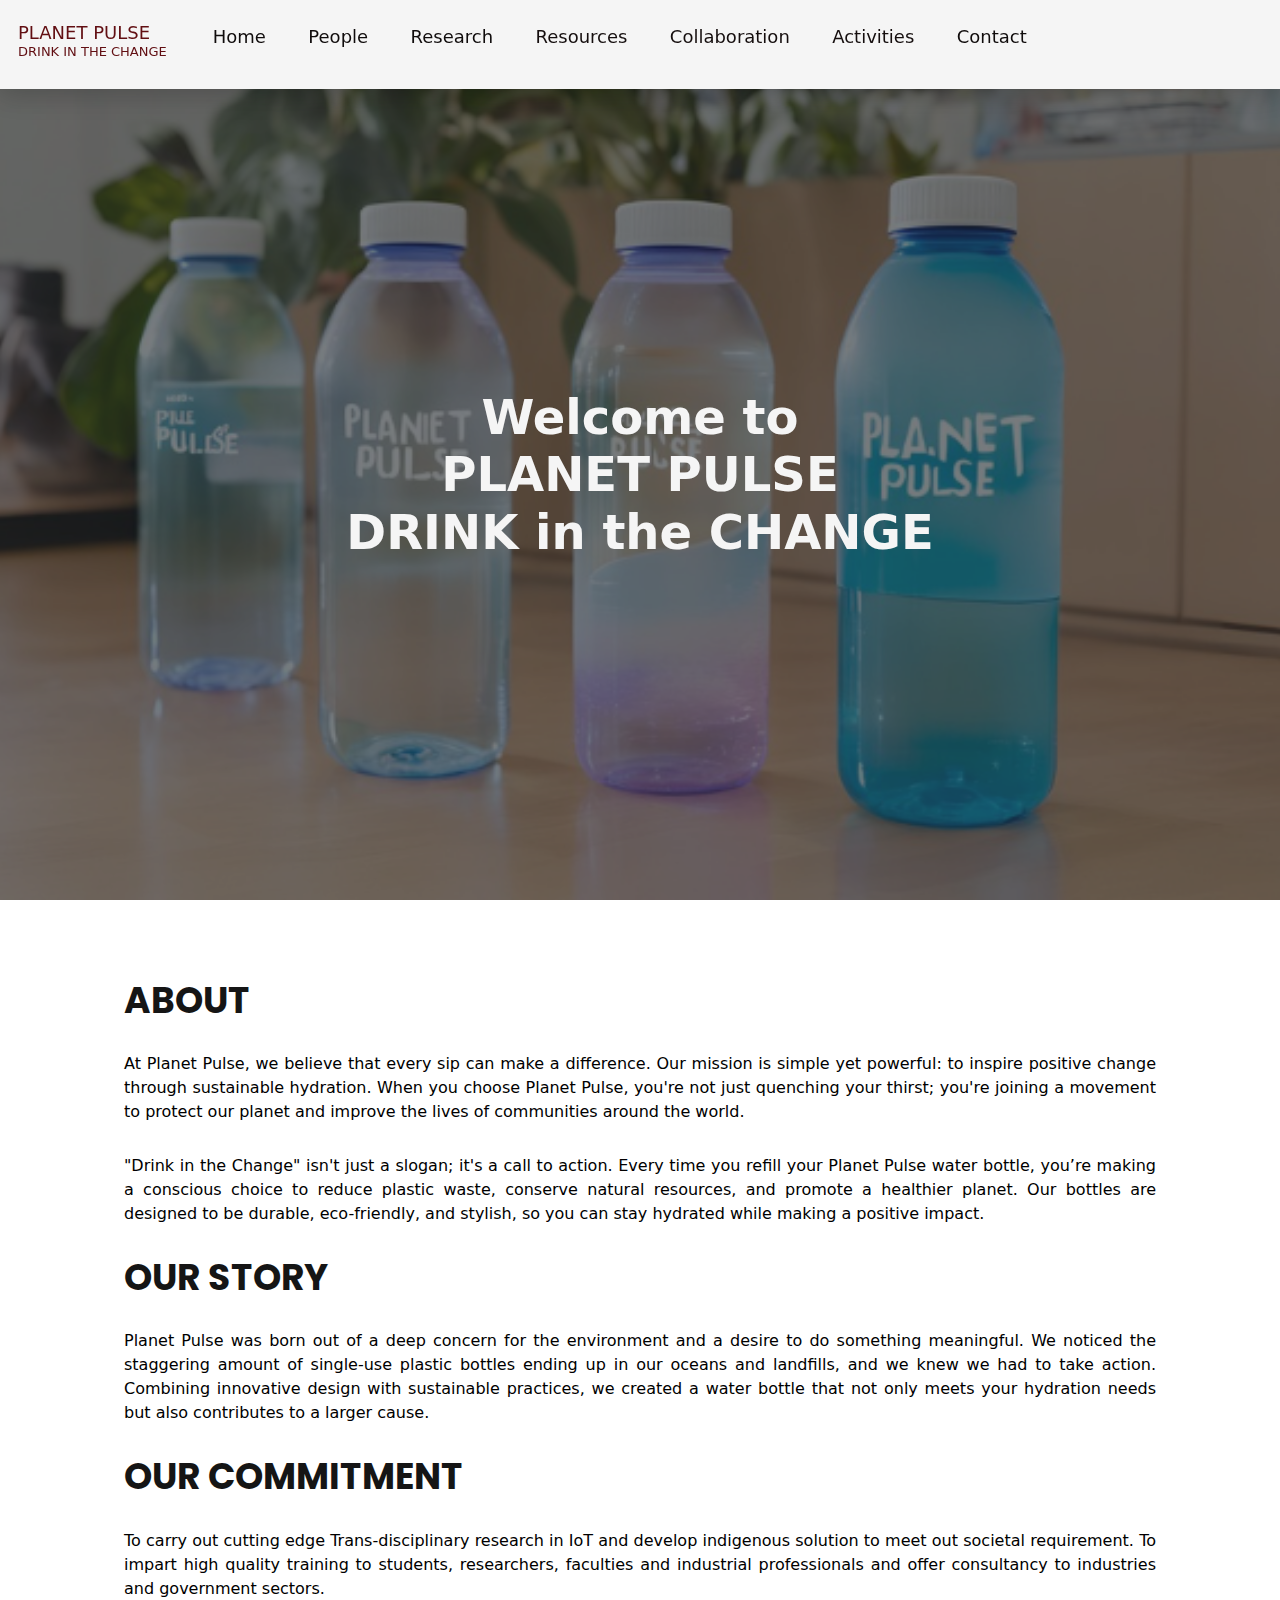
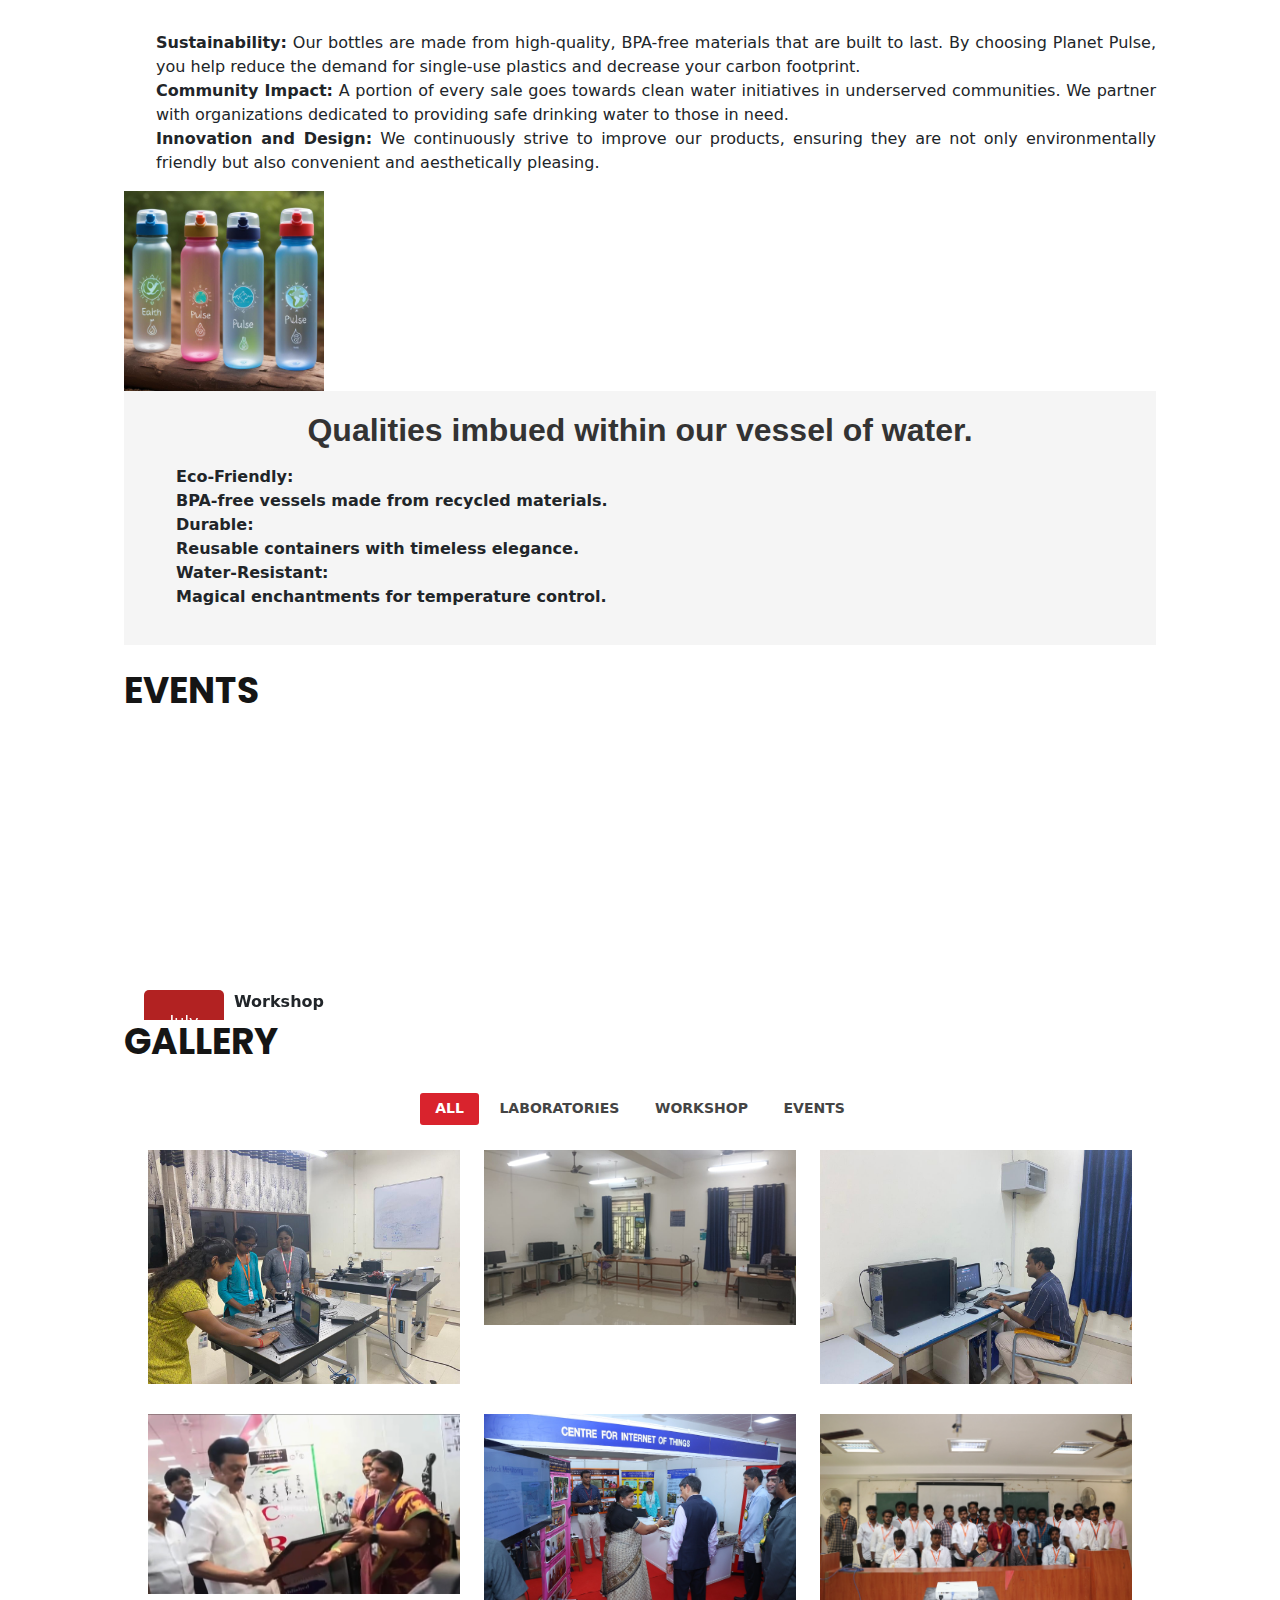
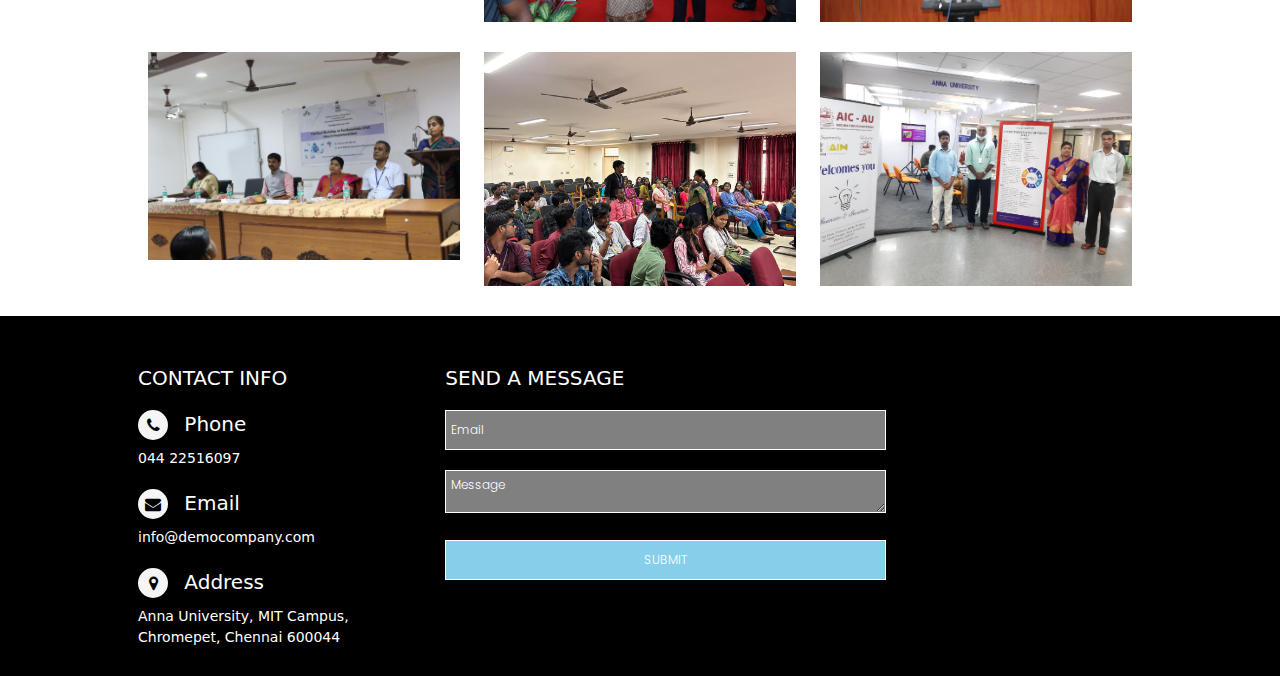
==== index.html @ f9526a45 "Update index.html" ====
<!DOCTYPE html>
<html>
    <head>
        <meta charset="utf-8"> 
        <title>Planet_Pulse</title>
        <meta content="width=device-width, initial-scale=1.0" name="viewport">
	      <link rel="icon" type="image/png" href="assets/img/gallery/logo1.png">
        <link href="assets/css/stylenav.css" rel="stylesheet"> 
        <link rel="stylesheet" href="https://cdnjs.cloudflare.com/ajax/libs/font-awesome/6.0.0-beta2/css/all.min.css"/>
        <link rel="stylesheet" href="https://cdnjs.cloudflare.com/ajax/libs/font-awesome/6.5.1/css/all.min.css">
	      <script src="https://cdnjs.cloudflare.com/ajax/libs/jquery/3.7.1/jquery.min.js" charset="utf-8"></script>
    <!--Google Fonts -->
    <link
      href="https://fonts.googleapis.com/css2?family=Poppins:wght@400;600&display=swap"
      rel="stylesheet"
    />
     <!-- Vendor CSS Files -->
  <link href="assets/vendor/animate.css/animate.min.css" rel="stylesheet">
  <link href="assets/vendor/bootstrap/css/bootstrap.min.css" rel="stylesheet">
  <link href="assets/vendor/bootstrap-icons/bootstrap-icons.css" rel="stylesheet">
  <link href="assets/vendor/boxicons/css/boxicons.min.css" rel="stylesheet">
  <link href="assets/vendor/glightbox/css/glightbox.min.css" rel="stylesheet">
  <link href="assets/vendor/remixicon/remixicon.css" rel="stylesheet">
  <link href="assets/vendor/swiper/swiper-bundle.min.css" rel="stylesheet">
	<link rel="stylesheet" href="assets/css/stylenav.css">
  <link rel="stylesheet" href="/src/component/homeImage.css">
  <link rel="stylesheet" href="/src/component/Footer/footer.css">
  <link rel="stylesheet" href="assets/css/researchOutcome.css">
	      <link rel="stylesheet" href="https://stackpath.bootstrapcdn.com/font-awesome/4.7.0/css/font-awesome.min.css" crossorigin="anonymous">
    </head>
    <body>
        
      <div style="padding-top:0;">
      <nav class="navbar" >
      
       <h1 class="logo" style="color: #610e12; font-size: 15px; margin-top: 0">
		 
          <span class="title">PLANET PULSE</span>
          <span class="sub-title">DRINK IN THE CHANGE</span>
        </h1>
        <ul class="nav-links">
          <input type="checkbox" id="checkbox_toggle" />
          <label for="checkbox_toggle" class="hamburger">&#9776;</label>
          <div class="menu">
            <li class="services">
              <a href="index.html" target="_parent">Home</a>
              <ul class="dropdown">
                <li><a href="index.html#mission vision">Mission,Vission </a></li>
                <li><a href="index.html#director message">Director's message</a></li>
                <li><a href="index.html#new events">News/Events</a></li>
                <li><a href="index.html#gallery">Gallery</a></li>
                <li><a href="index.html#contact us">Contact us</a></li>
              </ul>
            </li>
            <li class="services">
              <a href="member.html">People</a>

              <ul class="dropdown">
                <li><a href="member.html#pro staff" target="_parent">Project Staff</a></li>
                <li><a href="member.html#support" target="_parent">Supportive Staff</a></li>
                <li><a href="member.html#club" target="_parent">Club Coordinators</a></li>
                <li><a href="member.html#admin staff" target="_parent">Admin staff</a></li>
              </ul>
            </li>
            <li class="services">
              <a href="research.html" target="_parent">Research</a>

              <ul class="dropdown">
                <li><a href="research.html#focus">Focus Area </a></li>
                <li><a href="research.html#curr">Current Projects</a></li>
                <li><a href="research.html#compl">Completed Projects</a></li>
                <li><a href="research.html#out">Outcoes</a></li>
              </ul>
            </li>
            <li class="services">
              <a>Resources</a>
              <ul class="dropdown">
                <li><a href="resourses_facilities.html" >Facilities</a></li>
                <li><a href="resourses_tools">Tools</a></li>
              </ul>
            </li>
		  
            <li class="services">
              <a>Collaboration</a>
              <ul class="dropdown">
                <li><a href="collaborations.html" target="_parent">MoUs </a></li>
              </ul>
            </li>
            <li class="services">
              <a>Activities</a>
              <ul class="dropdown">
                <li><a href="Index_OR.html">Outreach</a></li>
                <li><a href="Index_WS.html">Workshops/Conferences</a></li>
                <li><a href="Index_FDP.html">FDP's/Seminars</a></li>
              </ul>
            </li>
            <li class="services">
              <a href="contact.html" target="_parent">Contact</a>
            </li>
          </div>
        </ul>
      </nav>
    </div>
    <script src="script.js"></script>
	    <!--Nav end-->
            <section class="index">
            <!-- <div id="hero">
                <div id="heroCarousel" data-bs-interval="5000" class="carousel slide carousel-fade" data-bs-ride="carousel">
            
                  <ol class="carousel-indicators" id="hero-carousel-indicators"></ol>
            
                  <div class="carousel-inner" role="listbox">
            
                   
                    <div class="carousel-item active" style="background-image: url(assets/img/waterbottles/header imager.jpeg)">
                      <div class="carousel-container">
                        <div class="container-index">
                          <h2 class="animate__animated animate__fadeInDown" style="color: whitesmoke;" ><span style="font-size:25px;">Welcome to</span> <br><span style="font-size:70px;">Centre for Internet Of Things</span></h2>
                        </div>
                      </div>
                     </div>
                    
                     </div>
                    </div>
                  </div> -->
                  <div id="hero">
                    <div id="heroCarousel" class="carousel slide carousel-fade" data-bs-ride="carousel">
                        <ol class="carousel-indicators" id="hero-carousel-indicators"></ol>
                        <div class="carousel-inner" role="listbox">
                            <div class="carousel-item active" style="background-image: url(assets/img/waterbottles/heroimg.png)">
                                <div class="carousel-container d-flex align-items-center justify-content-center">
                                    <div class="container-index text-center">
                                        <h2 class="animate__animated animate__fadeInDown" style="color: whitesmoke;">
                                          <span id="welcome-msg" class="welcome-msg">Welcome to</span> <br>
                                          <span id="iot-centre" class="iot-centre">PLANET PULSE</span><br>
						<span id="iot-centre" class="iot-centre">DRINK in the CHANGE</span>
	
                                        </h2>
                                    </div>
                                </div>
                            </div>
                        </div>
                    </div>
                </div>
                
        <div id="mission vision">
                  <div class="section-two" >
                <h3 class="heading">About</h3>
                <p>At Planet Pulse, we believe that every sip can make a difference. Our mission is simple yet powerful: to inspire positive change through sustainable hydration. When you choose Planet Pulse, you're not just quenching your thirst; you're joining a movement to protect our planet and improve the lives of communities around the world.</p>
		<p>"Drink in the Change" isn't just a slogan; it's a call to action. Every time you refill your Planet Pulse water bottle, you’re making a conscious choice to reduce plastic waste, conserve natural resources, and promote a healthier planet. Our bottles are designed to be durable, eco-friendly, and stylish, so you can stay hydrated while making a positive impact.</p>	  
                <h3 class="heading"> Our Story</h3>
                <p > Planet Pulse was born out of a deep concern for the environment and a desire to do something meaningful. We noticed the staggering amount of single-use plastic bottles ending up in our oceans and landfills, and we knew we had to take action. Combining innovative design with sustainable practices, we created a water bottle that not only meets your hydration needs but also contributes to a larger cause.
           </p>
           
           <h3 class="heading"> Our Commitment </h3>
           <p>To carry out cutting edge Trans-disciplinary research in IoT and develop indigenous solution to meet out societal requirement.
            To impart high quality training to students, researchers, faculties and industrial professionals and offer consultancy to industries and government sectors.
           </p>
		 <div class="about-us">
        <ul class="commitment-list">
            <li class="commitment-item">
                <strong>Sustainability:</strong> Our bottles are made from high-quality, BPA-free materials that are built to last. By choosing Planet Pulse, you help reduce the demand for single-use plastics and decrease your carbon footprint.
            </li>
            <li class="commitment-item">
                <strong>Community Impact:</strong> A portion of every sale goes towards clean water initiatives in underserved communities. We partner with organizations dedicated to providing safe drinking water to those in need.
            </li>
            <li class="commitment-item">
                <strong>Innovation and Design:</strong> We continuously strive to improve our products, ensuring they are not only environmentally friendly but also convenient and aesthetically pleasing.
            </li>
        </ul>
    </div>	  
          </div>  
	</div>
		   
              <!----------Director message-->
              <div class="bottle-message">
                <img src="assets/img/waterbottles/homepage.jpeg" alt="waterbottle Image" class="bottle-image">
                <div class="message-content">
                  <h1><b>Qualities imbued within our vessel of water.</h1>
			<p>
                  <div class="features">
        
        <ul class="features-list">
            <li class="feature-item">
                <div>Eco-Friendly:</div> BPA-free vessels made from recycled materials.
            </li>
            <li class="feature-item">
                <div>Durable:</div> Reusable containers with timeless elegance.
            </li>
            <li class="feature-item">
                <div>Water-Resistant:</div> Magical enchantments for temperature control.
            </li>
        </ul>
    </div>
		</p>
                </div>
                </div>
            <!--------end of director message-->
		    </div>
<!--events-->
		    <div id="event">
<div id="events" class="events" >
                      <h3 class="heading">Events</h3>
                      <marquee direction="up" behavior="scroll" scrollamount="5" style="height:300px;
                      overflow-y: auto;">
                        <div class="event-list">
                          <div class="event-date">
                            <p>July</p>
                            <h4>10</h4>
                          </div>
                          <div class="event-content">
                            <p>Workshop</p>
                            <h3><a href="#" text-align="left">Design Process and Practices</a></h3>
          
                          </div>
                        </div>
                        <div class="event-list">
                          <div class="event-date">
                            <p>July</p>
                            <h4>07</h4>
                          </div>
                          <div class="event-content">
                            <p>Workshop</p>
                            <h3><a href="#" text-align="left">Contemporary Works </a></h3>
          
                          </div>
                        </div>
                        <div class="event-list">
                          <div class="event-date">
                            <p>July</p>
                            <h4>07</h4>
                          </div>
                          <div class="event-content">
                            <p>Workshop</p>
                            <h3><a href="#" text-align="left">Neuroactive  thinking</a></h3>
                          </div>
                        </div>
                        <div class="event-list">
                          <div class="event-date">
                            <p>July</p>
                            <h4>03</h4>
                          </div>
                          <div class="event-content">
                            <p>International Conference by MIT</p>
                            <h3><a href="#" text-align="left">IOT Cnference</a>
                            </h3>
                          </div>
                        </div>
                      </marquee>
                    </div>
          
                  </div>
		    </div>
              <!---------- Notice Board, Recent Event HTML Ends --------->
          <script src="assets/vendor/purecounter/purecounter_vanilla.js"></script>
            <script src="assets/vendor/aos/aos.js"></script>
            <script src="assets/vendor/bootstrap/js/bootstrap.bundle.min.js"></script>
            <script src="assets/vendor/glightbox/js/glightbox.min.js"></script>
            <script src="assets/vendor/isotope-layout/isotope.pkgd.min.js"></script>
            <script src="assets/vendor/swiper/swiper-bundle.min.js"></script>
            <script src="assets/vendor/php-email-form/validate.js"></script>
          
            <script>
              const headerContent = document.getElementById('header-content');
              fetch('partials/header.html')
                .then(response => response.text())
                .then(data => {
                  headerContent.innerHTML = data;
                });
              const footerContent = document.getElementById('footer-content');
              fetch('partials/footer.html')
                .then(response => response.text())
                .then(data => {
                  footerContent.innerHTML = data;
                });
          
            </script>  
            </div>
            <!-- events -->
<!-- ======= Portfolio Section ======= -->
		    <div id="gallery">
<div id="portfolio" class="portfolio">
  <div class="section-title">
    <h3 style="margin-top:20px;" class="heading">GALLERY</h3>
  </div>

    <div class="container" data-aos="fade-up" style="justify-content: center;margin-top:30px">
      
     
      <div class="row" data-aos="fade-up" data-aos-delay="100">
        <div class="col-lg-12 d-flex justify-content-center">
          <ul id="portfolio-flters">
            <li data-filter="*" class="filter-active">All</li>
            <li data-filter=".filter-award">Laboratories</li>
            <li data-filter=".filter-workshop">Workshop</li>
            <li data-filter=".filter-social">Events</li>
          </ul>
        </div>
      </div>

      <div class="row portfolio-container" data-aos="fade-up" data-aos-delay="200">

        <div class="col-lg-4 col-md-6 portfolio-item filter-award">
          <div class="portfolio-wrap">
            <img src="assets/img/gallery/facilities/Laboratories-20240314T124019Z-001/1a.Opto electronics lab.jpeg" class="img-fluid" alt="">
            <div class="portfolio-info">
              <h4>Opto electronics lab</h4>
              <p>Lab</p>
              <div class="portfolio-links">
                <a href="assets/img/gallery/facilities/Laboratories-20240314T124019Z-001/1a.Opto electronics lab.jpeg" data-gallery="portfolioGallery" class="portfolio-lightbox"
                  title="Award 1"><i class="bx bx-plus"></i></a>

              </div>
            </div>
          </div>
        </div>

        <div class="col-lg-4 col-md-6 portfolio-item filter-social">
          <div class="portfolio-wrap">
            <img src="assets/img/gallery/facilities/Laboratories-20240314T124019Z-001/4.Embedded and clod enablement lab.png" class="img-fluid" alt="">
            <div class="portfolio-info">
              <h4>Embedded Lab</h4>
              <p>Clod Enablement</p>
              <div class="portfolio-links">
                <a href="assets/img/gallery/facilities/Laboratories-20240314T124019Z-001/4.Embedded and clod enablement lab.png" data-gallery="portfolioGallery"
                  class="portfolio-lightbox" title="Music"><i class="bx bx-plus"></i></a>

              </div>
            </div>
          </div>
        </div>

        <div class="col-lg-4 col-md-6 portfolio-item filter-award">
          <div class="portfolio-wrap">
            <img src="assets/img/gallery/facilities/Laboratories-20240314T124019Z-001/4.Embedded and IoT LAB.jpeg" class= "img-fluid" alt="">
            <div class="portfolio-info">
              <h4>Embedded IoT</h4>
              <p>IoT lab</p>
              <div class="portfolio-links">
                <a href="assets/img/gallery/facilities/Laboratories-20240314T124019Z-001/4.Embedded and IoT LAB.jpeg" data-gallery="portfolioGallery" class="portfolio-lightbox"
                  title="Awards 2"><i class="bx bx-plus"></i></a>

              </div>
            </div>
          </div>
        </div>

        <div class="col-lg-4 col-md-6 portfolio-item filter-workshop">
          <div class="portfolio-wrap">
            <img src="assets/img/gallery/events/CM VISIT-20240314T123429Z-001/1.jpg" class="img-fluid" alt="">
            <div class="portfolio-info">
              <h4>CM visit</h4>
              <p>Events</p>
              <div class="portfolio-links">
                <a href="assets/img/gallery/events/CM VISIT-20240314T123429Z-001/1.jpg" data-gallery="portfolioGallery" class="portfolio-lightbox"
                  title="Mural Workshop"><i class="bx bx-plus"></i></a>

              </div>
            </div>
          </div>
        </div>

        <div class="col-lg-4 col-md-6 portfolio-item filter-social">
          <div class="portfolio-wrap">
            <img src="assets/img/gallery/events/GOV VISIT-20240314T123435Z-001/2.jpeg" class="img-fluid" alt="">
            <div class="portfolio-info">
              <h4>Governer Visit</h4>
              <p>Events</p>
              <div class="portfolio-links">
                <a href="assets/img/gallery/events/GOV VISIT-20240314T123435Z-001/2.jpeg"
                  class="portfolio-lightbox" title="Dancing"><i class="bx bx-plus"></i></a>

              </div>
            </div>
          </div>
        </div>

        <div class="col-lg-4 col-md-6 portfolio-item filter-award">
          <div class="portfolio-wrap">
            <img src="assets/img/gallery/Conference_workshop/1. auto meet/4.jpeg" class="img-fluid" alt="">
            <div class="portfolio-info">
              <h4>Auto Meet</h4>
              <p>Conference</p>
              <div class="portfolio-links">
                <a href="assets/img/gallery/Conference_workshop/1. auto meet/4.jpeg" data-gallery="portfolioGallery" class="portfolio-lightbox"
                  title="Award 3"><i class="bx bx-plus"></i></a>

              </div>
            </div>
          </div>
        </div>

        <div class="col-lg-4 col-md-6 portfolio-item filter-social">
          <div class="portfolio-wrap">
            <img src="assets/img/gallery/Conference_workshop/2. 2 days wrkshp/2.jpeg" class="img-fluid" alt="">
            <div class="portfolio-info">
              <h4>Two Day Workshop</h4>
              <p>Workshop</p>
              <div class="portfolio-links">
                <a href="assets/img/gallery/Conference_workshop/2. 2 days wrkshp/2.jpeg" data-gallery="portfolioGallery" class="portfolio-lightbox"
                  title="Painting"><i class="bx bx-plus"></i></a>

              </div>
            </div>
          </div>
        </div>

        <div class="col-lg-4 col-md-6 portfolio-item filter-workshop">
          <div class="portfolio-wrap">
            <img src="assets/img/gallery/Conference_workshop/4. sUMMER INTERN/WhatsApp Image 2023-08-06 at 6.33.55 PM.jpeg" class="img-fluid" alt="">
            <div class="portfolio-info">
              <h4>Summer Intern</h4>
              <p>Workshop</p>
              <div class="portfolio-links">
                <a href="assets/img/gallery/Conference_workshop/4. sUMMER INTERN/WhatsApp Image 2023-08-06 at 6.33.55 PM.jpeg" data-gallery="portfolioGallery" class="portfolio-lightbox"
                  title="Skeching Workshop"><i class="bx bx-plus"></i></a>

              </div>
            </div>
          </div>
        </div>

        <div class="col-lg-4 col-md-6 portfolio-item filter-workshop">
          <div class="portfolio-wrap">
            <img src="assets/img/gallery/events/1-20240314T123422Z-001/10.jpeg" class="img-fluid" alt="">
            <div class="portfolio-info">
              <h4>Workshop</h4>
              <p>Event</p>
              <div class="portfolio-links">
                <a href="assets/img/gallery/events/1-20240314T123422Z-001/10.jpeg" data-gallery="portfolioGallery" class="portfolio-lightbox"
                  title="Light Workshop"><i class="bx bx-plus"></i></a>

              </div>
            </div>
          </div>
        </div>

        
     
      </div>

    </div>
  </div>
		    </div>
</section>
  <!-- End Portfolio Section -->
  <!--------------------------start of footer----------------------------->
	    <div id="contact us">
  <footer id="footer" >
    <div class="contact-wrap">
			<div class="contact-in">
				<h1>Contact Info</h1>
				<h2><i class="fa fa-phone" aria-hidden="true"></i> Phone</h2>
				<p>044 22516097</p>
				<h2><i class="fa fa-envelope" aria-hidden="true"></i> Email</h2>
				<p>info@democompany.com</p>
				<h2><i class="fa fa-map-marker" aria-hidden="true"></i> Address</h2>
				<p>Anna University, MIT Campus,<br>
          Chromepet, Chennai 600044</p>
		
			</div>
			<div class="contact-in" >
				<h1>Send a Message</h1>
				<form>
					
					<input type="text" placeholder="Email" class="contact-in-input">
					<textarea placeholder="Message" class="contact-in-textarea"></textarea>
					<input type="submit" value="SUBMIT" class="contact-in-btn">
				</form>
			</div>
			<div class="contact-in" style="height: min-content;">
				<iframe src="https://www.google.com/maps/embed?pb=!1m18!1m12!1m3!1d3888.3651533645407!2d80.1373514235886!3d12.948470315387988!2m3!1f0!2f0!3f0!3m2!1i1024!2i768!4f13.1!3m3!1m2!1s0x3a525f0039d4c82b%3A0xd0e750c61ecae6ac!2sIoT%20Building!5e0!3m2!1sen!2sin!4v1710522442092!5m2!1sen!2sin" width="400" height="300" style="border:0;" allowfullscreen="" loading="lazy" referrerpolicy="no-referrer-when-downgrade"></iframe>
			</div>
		</div>
   

  </footer>
  <!-------------end of footer-------------------->
	    </div>
</body>
</html>
---- assets/css/stylenav.css ----
* {
  margin: 0;
  padding: 0;
  box-sizing: border-box;
}

a {
  text-decoration: none;
}

li {
  list-style: none;
}

nav {
  z-index: 999;
  position: fixed;
  top: 0;
  left: 0;
  width: 100%;
  display: inline-block;
  align-items: center;
  background: whitesmoke;
  box-shadow: 0 5px 25px rgb(0 0 0 / 20%);
  padding: 0 0px;
  transition: 0.6s;
}

.navbar {
  display: flex;
  align-items: center;
  position: relative;
  justify-content:flex-start;
  padding: 18px;
  background-color: whitesmoke;
  color: #150e0e;
}

.nav-links a {
  color: #100c0c;
}

.logo {
  font-size: 1.8em;
}

.menu {
  display: flex;
  gap: 0.8em;
  font-size: 18px;
}

.menu li > a:hover {
  color: #d9232d;
  transition: 0.3s ease;
}

.menu li {
  padding: 5px 14px;
}

.services {
  position: relative;
}

.dropdown {
  background-color: whitesmoke;
  padding: 0.8em 0;
  position: absolute;
  display: none;
  border-radius: 5px;
  top: 30px;
  z-index: 1;
}

.dropdown li + li {
  margin-top: 10px;
  z-index: 1;
}

.dropdown li {
  text-align: center;
}

.dropdown li:hover {
  color: #d9232d;
  z-index: 1;
}

.services:active .dropdown {
  display: block;
}

input[type="checkbox"] {
  display: none;
}

.hamburger {
  display: none;
  font-size: 24px;
  user-select: none;
}

@media (max-width: 768px) {

  .navbar {
    display: flex;
    align-items: flex-end;
    /* position: relative; */
    justify-content: space-evenly;
    align-content: stretch;
    flex-direction: row;
    flex-wrap: nowrap;
}
  
  .menu {
    display: none;
    position: absolute;
    background-color: whitesmoke;
    right: 0;
    left: 0;
    text-align: center;
    padding: 16px 0;
  }

  .menu li:hover {
    display: inline-block;
    transition: 0.3s ease;
  }

  .menu li + li {
    margin-top: 12px;
  }

  input[type="checkbox"]:checked ~ .menu {
    display: block;
  }

  .hamburger {
    display: block;
  }

  .dropdown {
    left: 50%;
    top: 30px;
    transform: translateX(35%);
  }

  .dropdown li:hover {
    color: #d9232d;
    z-index: 1;
  }
}

.title {
  font-size: large;
  
}

.header-container > .image-logo {
  margin-right: 10px;
  width: 60px;
  height: 60px;
  background-blend-mode: normal;

  @media screen and (max-width: 500px) {
    width: 35px;
    height: 35px;
  }
}

.sub-title {
  
  font-size: small;
}

/*--------------------------------------------------------------
# Portfolio
--------------------------------------------------------------*/

.portfolio .portfolio-item {
  margin-bottom: 30px;
}

.portfolio #portfolio-flters {
  padding: 0;
  margin: 0 auto 20px auto;
  list-style: none;
  text-align: center;
}

.portfolio #portfolio-flters li {
  cursor: pointer;
  display: inline-block;
  padding: 8px 15px 10px 15px;
  font-size: 14px;
  font-weight: 600;
  line-height: 1;
  text-transform: uppercase;
  color: #444444;
  margin-bottom: 5px;
  transition: all 0.3s ease-in-out;
  border-radius: 3px;
}

.portfolio #portfolio-flters li:hover,
.portfolio #portfolio-flters li.filter-active {
  color: #fff;
  background: #d9232d;
}

.portfolio #portfolio-flters li:last-child {
  margin-right: 0;
}

.portfolio .portfolio-wrap {
  transition: 0.3s;
  position: relative;
  overflow: hidden;
  z-index: 1;
  background:rgba(85, 98, 112, 0.6);
}

.portfolio .portfolio-wrap::before {
  content: "";
  background:rgba(85, 98, 112, 0.6);
  position: absolute;
  left: 0;
  right: 0;
  top: 0;
  bottom: 0;
  transition: all ease-in-out 0.3s;
  z-index: 2;
  opacity: 0;
}

.portfolio .portfolio-wrap img {
  transition: all ease-in-out 0.3s;
}

.portfolio .portfolio-wrap .portfolio-info {
  opacity: 0;
  position: absolute;
  top: 0;
  left: 0;
  right: 0;
  bottom: 0;
  z-index: 3;
  transition: all ease-in-out 0.3s;
  display: flex;
  flex-direction: column;
  justify-content: flex-end;
  align-items: flex-start;
  padding: 20px;
}

.portfolio .portfolio-wrap .portfolio-info h4 {
  font-size: 20px;
  color: #fff;
  font-weight: 600;
}

.portfolio .portfolio-wrap .portfolio-info p {
  color: rgba(255, 255, 255, 0.7);
  font-size: 14px;
  text-transform: uppercase;
  padding: 0;
  margin: 0;
  font-style: italic;
}

.portfolio .portfolio-wrap .portfolio-links {
  text-align: center;
  z-index: 4;
}

.portfolio .portfolio-wrap .portfolio-links a {
  color: rgba(255, 255, 255, 0.6);
  margin: 0 5px 0 0;
  font-size: 28px;
  display: inline-block;
  transition: 0.3s;
}

.portfolio .portfolio-wrap .portfolio-links a:hover {
  color: white;
}

.portfolio .portfolio-wrap:hover::before {
  opacity: 1;
}

.portfolio .portfolio-wrap:hover img {
  transform: scale(1.2);
}

.portfolio .portfolio-wrap:hover .portfolio-info {
  opacity: 1;
}

/*--------------------------------------------------------------
# Portfolio Details
--------------------------------------------------------------*/
.portfolio-details {
  padding-top: 40px;
}

.portfolio-details .portfolio-details-slider img {
  width: 100%;
}

.portfolio-details .portfolio-details-slider .swiper-pagination {
  margin-top: 20px;
  position: relative;
}

.portfolio-details .portfolio-details-slider .swiper-pagination .swiper-pagination-bullet {
  width: 12px;
  height: 12px;
  background-color: #fff;
  opacity: 1;
  border: 1px solid #d9232d;
}

.portfolio-details .portfolio-details-slider .swiper-pagination .swiper-pagination-bullet-active {
  background-color: #d9232d;
}

.portfolio-details .portfolio-info {
  padding: 30px;
  box-shadow: 0px 0 30px rgba(85, 98, 112, 0.08);
}

.portfolio-details .portfolio-info h3 {
  font-size: 22px;
  font-weight: 700;
  margin-bottom: 20px;
  padding-bottom: 20px;
  border-bottom: 1px solid #eee;
}

.portfolio-details .portfolio-info ul {
  list-style: none;
  padding: 0;
  font-size: 15px;
}

.portfolio-details .portfolio-info ul li+li {
  margin-top: 10px;
}

.portfolio-details .portfolio-description {
  padding-top: 30px;
}

.portfolio-details .portfolio-description h2 {
  font-size: 26px;
  font-weight: 700;
  margin-bottom: 20px;
}

.portfolio-details .portfolio-description p {
  padding: 0;
}
/*-----header-----*/

/*@import url('https://fonts.googleapis.com/css2?family=Noto+Sans:ital,wght@0,100..900;1,100..900&display=swap')

*{
margin: 0;
padding: 0;
box-sizing: border-box;
font-family: "Noto Sans", sans-serif;
}
*/
section{

padding: 0px 60px;
width: 90%;
}

.section-home{


position: relative;
min-height: 100vh;
background: url(1.jpeg)no-repeat;
background-size: cover;
background-position: center;
display: flex;
margin:auto;
justify-content: center;
align-items: center;
padding:0;
}


.section-home h1{
 
color: #fff;
font-size: 3vw;
font-weight: 800;
text-shadow: 0 5px 25px rgb(0 0 0 /20%)
opacity: 0.3;

}

.section-two{
  justify-content: center;
  margin:auto;
  
  margin-top: calc(100vh - 10px);
 
  /* min-height: 100vh; */
background: #fff;
text-align: justify;
}

.section-two h2{
color: #000000;
font-size: 4em;
font-weight: 700;
margin: 30px 0;
}

.section-two p{
color:#000000;
font-size: 1em;
margin: 30px 0;
}


/*header{
z-index: 999;
position: fixed;
top: 0;
left: 0;
width: 100%;
display: flex;

align-items: center;
background: whitesmoke;
box-shadow: 0 5px 25px rgb(0 0 0 / 20%);
padding: 0 0px;
transition: 0.6s;
}#EEEEEE */

/*
header .logo{
color: #fff;
font-size: 1.8em;
font-weight: 700;
text-transform: uppercase;
text-decoration: none;


}

header .navigation{
position: relative;
line-height: 75px;
transition: 0.6s;
transition-property: line-height;
}

header.sticky .navigation{
line-height: 60px;
}

header .navigation .menu{
position: relative;
display: flex;
justify-content: center;
list-style: none;
user-select: none;
}

.menu-item >a{
color: #100c0c;
font-size: 1em;
text-decoration: none;
margin: 15px;
padding: 20px 0;
}

.menu-item >a:hover{
color: #d9232d;
transition: 0.3s;
}

.menu-item .sub-menu{
position: absolute;
background: whitesmoke;
top: 74px;
padding: 10px;
line-height: 40px;
list-style: none;
border-radius: 0 0 8px 8px;
box-shadow: 0 5px 25px rgba(242, 177, 177, 0.2);
pointer-events: none;
transform: translateY(20px);
opacity: 0;
transition: 0.3s;
transition-property: transform, opacity;
}

.menu-item:hover .sub-menu{
pointer-events: all;
transform: translateY(0);
opacity: 1;
}

.menu-item .sub-menu .sub-item{
position: relative;
padding: 4px 0;
cursor: pointer;
box-shadow: inset 0px -30px 5px -30px rgba(255, 255, 255, 0.2);
}

.menu-item .sub-menu .sub-item a{
color: #100c0c;
font-size: 1em;
text-decoration: none;
padding: 15px 30px;
}

.menu-item .sub-menu .sub-item:hover{
background: #d9232d;
}

.menu-item .sub-menu .sub-item:last-child:hover{
border-radius: 0 0 8px 8px;
}*/

/*------------------------------------------------------------------------
             Header, Mission, Vision (Till this point)
------------------------------------------------------------------------*/
/*-------events--------*/
.notice-board {
  border: 5px solid #ffa38e;
  padding: 30px;
  color: white;
  background-color:#007aff;
  width: 100%;
  float: left;
}
.notice-board ul {
  list-style: none;
  padding: 20px;
  width: 100%;
  float: left;
}
.notice-board ul li {
  font-size: 14px;
  margin-bottom: 20px;
  width: 100%;
  float: left;
}
.event-list {
  max-height: 100%;
  overflow-y: auto;
  min-height:max-content;
  padding: 20px;
  width: 100%;
  float: left;
  border-bottom: 1px solid #e1e1e1;
}
.event-date {
  width: 80px;
  float: left;
  text-align: center;
  background: #b22222;
  color: #fff;
  padding: 20px 20px;
  border-radius: 5px;
}
.event-date p {
  font-weight: 400;
}
.event-date h4 {
  font-weight: 400;
  font-size: 28px;
}
.event-content {
  width: calc(100% - 110px);
  float: left;
  margin-left: 10px;
  /* margin-top: 15px;*/
}

@media screen and (max-width: 768px) {
  .event,
  .note-event {
   
    width: 100%;
    margin-right: 0;
  }
@media (min-width: 768px)
.container, .container-md, .container-sm {
    max-width: 720px;
}
.container, .container-fluid, .container-lg, .container-md, .container-sm, .container-xl, .container-xxl {
    --bs-gutter-x: 1.5rem;
    --bs-gutter-y: 0;
    width: 100%;
    padding-right: calc(var(--bs-gutter-x)* .5);
    padding-left: calc(var(--bs-gutter-x)* .5);
    margin-right: auto;
    margin-left: auto;
}
  .event div,
  .note-event div {
    margin-left:70px;
    padding: 20px;
  }
}
events, .note-event {
    width: 48%;
    float: left;
    box-sizing: border-box;
    margin-right: 2%;
}
:host([direction="up"]), :host([direction="down"]) {
    overflow: initial;
    overflow-y: hidden;
    white-space: initial;
}
:host {
    display: inline-block;
    overflow: hidden;
    text-align: initial;
    white-space: nowrap;
}
.container, .container-fluid, .container-lg, .container-md, .container-sm, .container-xl, .container-xxl {
    --bs-gutter-x: 1.5rem;
    --bs-gutter-y: 0;
    width: 100%;
    padding-right: calc(var(--bs-gutter-x)* .5);
    padding-left: calc(var(--bs-gutter-x)* .5);
    margin-right: auto;
    margin-left: auto;
}
body {
    font-family: "Open Sans", sans-serif;
    color: #444444;
}
body {
    margin: 0;
    font-family: var(--bs-body-font-family);
    font-size: var(--bs-body-font-size);
    font-weight: var(--bs-body-font-weight);
    line-height: var(--bs-body-line-height);
    color: var(--bs-body-color);
    text-align: var(--bs-body-text-align);
    background-color: var(--bs-body-bg);
    -webkit-text-size-adjust: 100%;
    -webkit-tap-highlight-color: transparent;
}
*, ::after, ::before {
    box-sizing: border-box;
}
*, ::after, ::before {
    box-sizing: border-box;
}
body {
    margin: 0;
    font-family: var(--bs-body-font-family);
    font-size: var(--bs-body-font-size);
    font-weight: var(--bs-body-font-weight);
    line-height: var(--bs-body-line-height);
    color: var(--bs-body-color);
    text-align: var(--bs-body-text-align);
    background-color: var(--bs-body-bg);
    -webkit-text-size-adjust: 100%;
    -webkit-tap-highlight-color: transparent;
}
.heading {
  
    font-size: 36px;
    font-weight: 700;
    text-transform: uppercase;
    font-family: "Poppins", sans-serif;
    color: #151515;
}
:root {
    --swiper-navigation-size: 44px;
    --swiper-theme-color: #007aff;
}
marquee {
    display: inline-block;

    width: -webkit-fill-available;
float:right;
}
</style>
/*--------------------------hero-----------------*/
#hero {
  width: 100%;
  /* height: 100vh; */
  background-color: rgba(63, 73, 83, 0.8);
  overflow:hidden;
  position: fixed;
  z-index: 1;
}

#hero .carousel,
#hero .carousel-inner,
#hero .carousel-item,
#hero .carousel-item::before {
  position: absolute;
  top: 0;
  right: 0;
  left: 0;
  bottom: 0;
}

#hero .carousel-item {
  background-size: cover;
  background-position: center;
  background-repeat: no-repeat;
}

#hero .carousel-item::before {
  content: "";
  background-color: rgba(30, 35, 40, 0.6);
}

#hero .carousel-container {
  display: flex;
  justify-content: center;
  align-items: center;
  position: absolute;
  bottom: 0;
  top: 70px;
  left: 50px;
  right: 50px;
}

#hero .container {
  text-align: center;
}

#hero h2 {
  color: #fff;
  margin-bottom: 20px;
  font-size: 48px;
  font-weight: 700;
}

#hero p {
  animation-delay: 0.4s;
  margin: 0 auto 30px auto;
  color: #fff;
}

#hero .carousel-inner .carousel-item {
  transition-property: opacity;
  background-position: center top;
}

#hero .carousel-inner .carousel-item,
#hero .carousel-inner .active.carousel-item-start,
#hero .carousel-inner .active.carousel-item-end {
  opacity: 0;
}

#hero .carousel-inner .active,
#hero .carousel-inner .carousel-item-next.carousel-item-start,
#hero .carousel-inner .carousel-item-prev.carousel-item-end {
  opacity: 1;
  transition: 0.5s;
}

#hero .carousel-inner .carousel-item-next,
#hero .carousel-inner .carousel-item-prev,
#hero .carousel-inner .active.carousel-item-start,
#hero .carousel-inner .active.carousel-item-end {
  left: 0;
  transform: translate3d(0, 0, 0);
}

#hero .carousel-control-next-icon,
#hero .carousel-control-prev-icon {
  background: none;
  font-size: 30px;
  line-height: 0;
  width: auto;
  height: auto;
  background: rgba(255, 255, 255, 0.2);
  border-radius: 50px;
  transition: 0.3s;
  color: rgba(255, 255, 255, 0.5);
  width: 54px;
  height: 54px;
  display: flex;
  align-items: center;
  justify-content: center;
}

#hero .carousel-control-next-icon:hover,
#hero .carousel-control-prev-icon:hover {
  background: rgba(255, 255, 255, 0.3);
  color: rgba(255, 255, 255, 0.8);
}

#hero .carousel-indicators li {
  list-style-type: none;
  cursor: pointer;
  background: #fff;
  overflow: hidden;
  border: 0;
  width: 12px;
  height: 12px;
  border-radius: 50px;
  opacity: 0.6;
  transition: 0.3s;
}

#hero .carousel-indicators li.active {
  opacity: 1;
  background: #d9232d;
}

#hero .btn-get-started {
  font-family: "Raleway", sans-serif;
  font-weight: 500;
  font-size: 14px;
  letter-spacing: 1px;
  display: inline-block;
  padding: 14px 32px;
  border-radius: 4px;
  transition: 0.5s;
  line-height: 1;
  color: #fff;
  animation-delay: 0.8s;
  background: #d9232d;
}

#hero .btn-get-started:hover {
  background: #df3740;
}

@media (max-width: 992px) {
  #hero {
    /* height: 100vh; */
  }

  #hero .carousel-container {
    top: 8px;
  }
}

@media (max-width: 768px) {
  #hero h2 {
    font-size: 28px;
  }
}

@media (min-width: 1024px) {

  #hero .carousel-control-prev,
  #hero .carousel-control-next {
    width: 5%;
  }
}

@media (max-height: 500px) {
  #hero {
    height: 120vh;
  }
}
/*-------------------director message------------*/
.director-message {
 justify-content: center;

  display: flex; /* Arrange image and content side-by-side */
  margin-bottom: 50px; /* Add some space below the section */
  overflow: hidden; /* Prevent image overflow */
  transition: all 0.5s ease-in-out; /* Add smooth transition on load */
}

.director-message.is-loaded { /* Apply styles after element is loaded */
  opacity: 1; /* Make content visible after transition */
}

.director-image {
  width: 250px; /* Adjust image width as needed */
  height: auto; /* Maintain aspect ratio */
  object-fit: cover; /* Ensure image fills container */
  margin: 0; /* Remove margin for gapless layout */
}

.message-content {
  flex: 1; /* Content takes remaining space */
  padding: 20px;/* Add padding for content */
  background-color: #f5f5f5; /* Light background color */
}

.message-content h1 {
  margin-bottom: 10px;
  color: #333; /* Adjust heading color (optional) */
  text-align: center; /* Center align the heading (optional) */
  font-family: 'Open Sans', sans-serif; /* Cool font (replace if desired) */
  font-size: 2em; /* Increase font size slightly (adjust as needed) */
}

.message-content h2 {
  margin-bottom: 10px;
  color: darkblue; /* Set directors name to dark navy blue */
  font-family: 'Roboto', sans-serif; /* Cool font (replace if desired) */
  font-size: 1.4em; /* Adjust subheading size (optional) */
}

.message-content p {
  line-height: 1.5; /* Adjust paragraph spacing */
  color: #333; /* Adjust text color (optional) */
  font-family: 'Merriweather', serif; /* Beautiful italic font (replace if desired) */
  font-style: italic; /* Add italic style */
  font-size: 1.1em; /* Increase font size slightly (adjust as needed) */
  text-indent: 2em; /* Create indentation (adjust as needed) */
}
/*-----------------header sub title-----------------*/
.title {
  font-size: large;
  display: block;
}

.header-container>.image-logo {
  margin-right: 10px;
  width: 60px;
  height: 60px;
  background-blend-mode: normal;

  @media screen and (max-width: 500px) {
    width: 35px;
    height: 35px;
  }
}

.sub-title {
  display: block;
 
  font-size: small;
}
/*---------------------------------------------media mobile responsive------------------*/
/* Add media queries for responsiveness */

/* For screens smaller than 768px */
@media (max-width: 768px) {

  /* Adjust padding for sections */
  section {
    padding: 0 20px;
  }
  
  /* Adjust margin for section two */
  .section-two {
 
    margin-top: calc(100vh - 70px);
  }
  
  /* Adjust margin for event and notice-board */
  .event,
  .note-event {
    width: 100%;
    margin-left: 0;
    margin-bottom: 20px; /* Add margin between events */
  }
  
  /* Adjust event and notice-board containers */
  .event-list,
  .notice-board {
    margin-left: 0;
  }

  /* Adjust margin for director-message */
  .director-message {
    flex-direction: column; /* Stack image and content vertically */
    align-items: center; /* Center align */
  }
  
  /* Adjust font sizes for smaller screens */
  .section-home h1 {
    font-size: 3.5vw; /* Increase font size */
  }

  .section-two h2 {
    font-size: 3em; /* Adjust heading size */
  }

  .section-two p {
    font-size: 0.9em; /* Adjust paragraph font size */
  }

  .header-container > .image-logo {
    width: 40px;
    height: 40px;
  }

  .title {
    font-size: small; /* Adjust font size for title */
  }
}

/* For screens smaller than 500px */
@media (max-width: 500px) {
  /* Adjust padding for sections */
  section {
    padding: 0 10px;
  }

  .header-container > .image-logo {
    width: 30px;
    height: 30px;
  }
}
.index{
  margin:auto;
  
}

/* Define media queries for responsive design */
@media (max-width: 768px) {
  #welcome-msg {
      font-size: 20px;
  }
  #iot-centre {
      font-size: 50px;
  }
}

@media (max-width: 576px) {
  #welcome-msg {
      font-size: 18px;
  }
  #iot-centre {
      font-size: 40px;
  }
}

/*-------------------------------------
-Button header-----------------*/
/** {
  margin: 0;
  padding: 0;
  box-sizing: border-box;
}

a {
  text-decoration: none;
}

li {
  list-style: none;
}

nav {
  z-index: 999;
  position: fixed;
  top: 0;
  left: 0;
  width: 100%;
  display: inline-block;
  align-items: center;
  background: whitesmoke;
  box-shadow: 0 5px 25px rgb(0 0 0 / 20%);
  padding: 0 0px;
  transition: 0.6s;
}

.navbar {
  display: flex;
  align-items: center;
  position: relative;
  justify-content: space-between;
  padding: 18px;
  background-color: whitesmoke;
  color: #150e0e;
}

.nav-links a {
  color: #100c0c;
}

.logo {
  font-size: 1.8em;
}

.menu {
  display: flex;
  gap: 0.8em;
  font-size: 18px;
}

.menu li > a:hover {
  color: #d9232d;
  transition: 0.3s ease;
}

.menu li {
  padding: 5px 14px;
}

.services {
  position: relative;
}

.dropdown {
  background-color: whitesmoke;
  padding: 0.8em 0;
  position: absolute;
  display: none;
  border-radius: 5px;
  top: 30px;
  z-index: 1;
}

.dropdown li + li {
  margin-top: 10px;
  z-index: 1;
}

.dropdown li {
  text-align: center;
}

.dropdown li:hover {
  color: #d9232d;
  z-index: 1;
}

.services:active .dropdown {
  display: block;
}

input[type="checkbox"] {
  display: none;
}

.hamburger {
  display: none;
  font-size: 24px;
  user-select: none;
}

@media (max-width: 768px) {
  .menu {
    display: none;
    position: absolute;
    background-color: whitesmoke;
    right: 0;
    left: 0;
    text-align: center;
    padding: 16px 0;
  }

  .menu li:hover {
    display: inline-block;
    transition: 0.3s ease;
  }

  .menu li + li {
    margin-top: 12px;
  }

  input[type="checkbox"]:checked ~ .menu {
    display: block;
  }

  .hamburger {
    display: block;
  }

  .dropdown {
    left: 50%;
    top: 30px;
    transform: translateX(35%);
  }

  .dropdown li:hover {
    color: #d9232d;
    z-index: 1;
  }
}

.title {
  font-size: large;
  display: block;
}

.header-container > .image-logo {
  margin-right: 10px;
  width: 60px;
  height: 60px;
  background-blend-mode: normal;

  @media screen and (max-width: 500px) {
    width: 35px;
    height: 35px;
  }
}

.sub-title {
  display: block;
  font-size: small;
}
*/
/*--------------------------------------------------
--End of header-----------------------------------*/
/*-----------------------------------------------------
-----Footer---------------------------------------*/
@import url('https://fonts.googleapis.com/css2?family=Poppins:ital,wght@0,100;0,200;0,300;0,400;0,500;0,600;0,700;0,800;0,900;1,100;1,200;1,300;1,400;1,500;1,600;1,700;1,800;1,900&display=swap');
#footer {
  background-color: black;
  padding: 40px 0;
}

.footer-container {
  display: flex;
  flex-wrap: wrap;
  justify-content: space-between;
  max-width: 1200px;
  margin: 0 auto;
}
.contact-wrap {
	width: 80%;
	height: auto;
	margin: auto;
	display: flex;
	flex-wrap: wrap;
}

.contact-in {
	padding: 10px ;
  height: 280px;
}

.contact-in:nth-child(1) {
	flex: 30%;
	background: url(../images/1.jpg);
	color: #fff;
}

.contact-in:nth-child(2) {
	flex: 45%;
	background: transparent;
}

.contact-in:nth-child(3) {
	flex: 25%;
	padding: 0;
}

.contact-in h1 {
	font-size: 20px;
	color: #fff;
	text-transform: uppercase;
	font-weight: 500;
	margin-bottom: 20px;
  padding: 0;
}

.contact-in h2 {
	font-size: 20px;
	font-weight: 400;
	
}

.contact-in h2 i {
	font-size: 16px;
	width: 30px;
	height: 30px;
	margin-right: 10px;
	background: #f5f5f5;
	color: #000;
	border-radius: 50px;
	line-height: 30px;
	text-align: center;
}

.contact-in p {
	font-size: 14px;
	font-weight: 500;
	margin-bottom: 20px;
  
}

.contact-in ul {
	padding: 0;
	margin: 0;
}

.contact-in ul li {
	list-style: none;
	display: inline-block;
	margin-right: 5px;
	margin-top: 5px;
}

.contact-in ul li a {
	display: block;
	width: auto;
	height: 10px;
	text-align: center;
	background: #fff;
	border-radius: 50px;
}

.contact-in ul li a i {
	font-size: 14px;
	line-height: 20px;
	color: #000;
}

.contact-in form {
	width: 100%;
	height: auto;
  
}

.contact-in-input {
	width: 100%;
	height: 40px;
	margin-bottom: 20px;
	border: 1px solid #fff;
	outline: none;
	padding-left: 5px;
	background: gray;
	color: #fff;
	font-size: 12px;
	font-weight: 300;
	font-family: 'Poppins', sans-serif;
}

.contact-in-input::placeholder {
	color: #fff;
}

.contact-in-textarea {
	width: 100%;
	
	margin-bottom: 20px;
	border: 1px solid #fff;
	outline: none;
	padding-top: 5px;
	padding-left: 5px;
	background: gray;
	color: #fff;
	font-size: 12px;
	font-weight: 300;
	font-family: 'Poppins', sans-serif;
}

.contact-in-textarea::placeholder {
	color: #fff;
}

.contact-in-btn {
	width: 100%;
	height: 40px;
	border: 1px solid #fff;
	outline: none;
	background:skyblue;
	color: #ffffff;
	font-size: 12px;
	font-weight: 300;
	font-family: 'Poppins', sans-serif;
	cursor: pointer;
}

.contact-in iframe {
	width: 100%;
	height: 250px;
  padding: 20px;
}

@media only screen and (max-width:480px) {
	.contact-in:nth-child(1) {
		flex: 50%;
	}

	.contact-in:nth-child(2) {
		flex: 50%;
	}

	.contact-in:nth-child(3) {
		flex: 100%;
	}

}

@media only screen and (max-width:360px) {
	.contact-in:nth-child(1) {
		flex: 50%;
	}

	.contact-in:nth-child(2) {
		flex: 50%;
	}

	.contact-in:nth-child(3) {
		flex: 100%;
	}

}


/* CSS for mobile responsiveness and alignment */
@media (max-width: 768px) {
  .director-message {
    flex-direction: column; /* Stack image and content vertically */
    align-items: center; /* Center align content */
  }

  .director-image {
    width: 200px; /* Reduce image size for mobile */
  }

  .message-content {
    padding: 20px; /* Maintain padding for content */
    margin-top: 20px; /* Add space between image and content */
    text-align: center; /* Center align content */
  }

  .message-content h1 {
    font-size: 1.5em; /* Reduce heading font size */
  }

  .message-content h2 {
    font-size: 1.2em; /* Reduce subheading font size */
  }

  .message-content p {
    font-size: 1em; /* Reduce paragraph font size */
    text-align: justify;
    text-indent: 0; /* Remove indentation */
  }
}
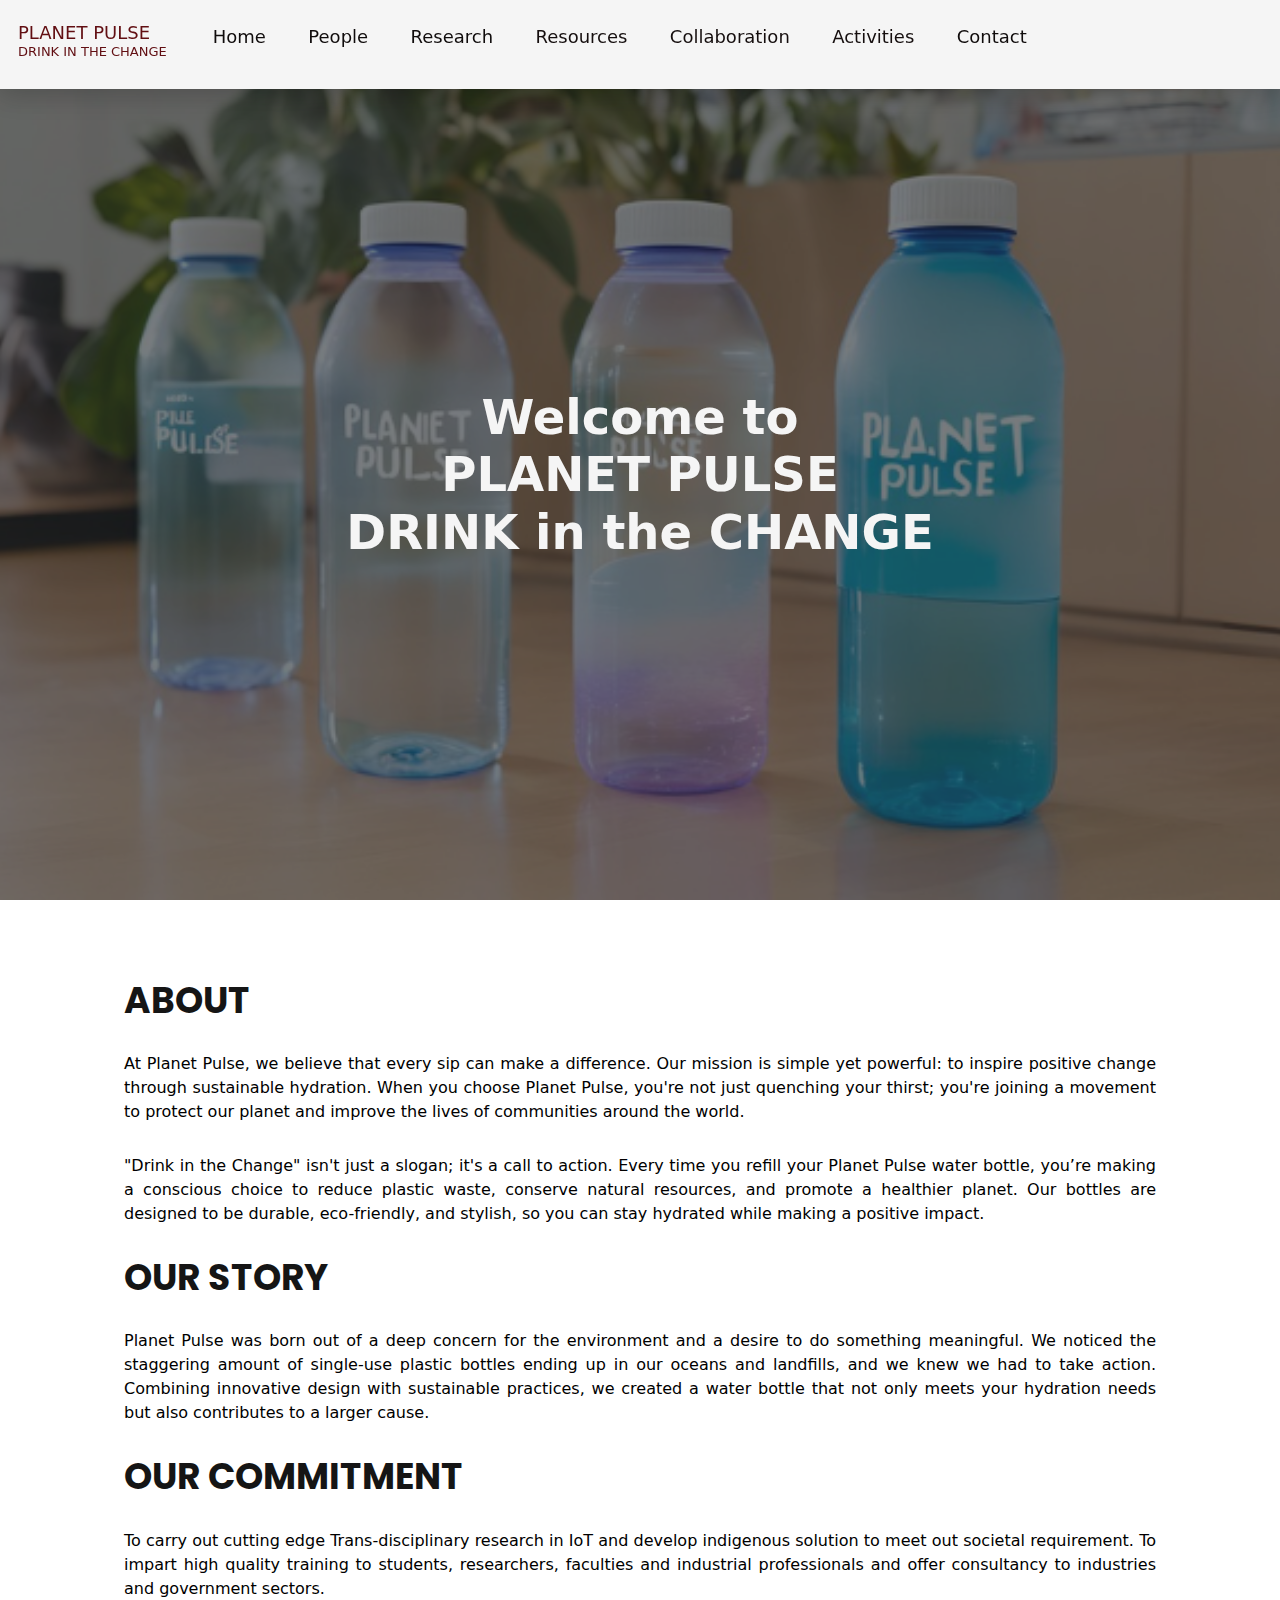
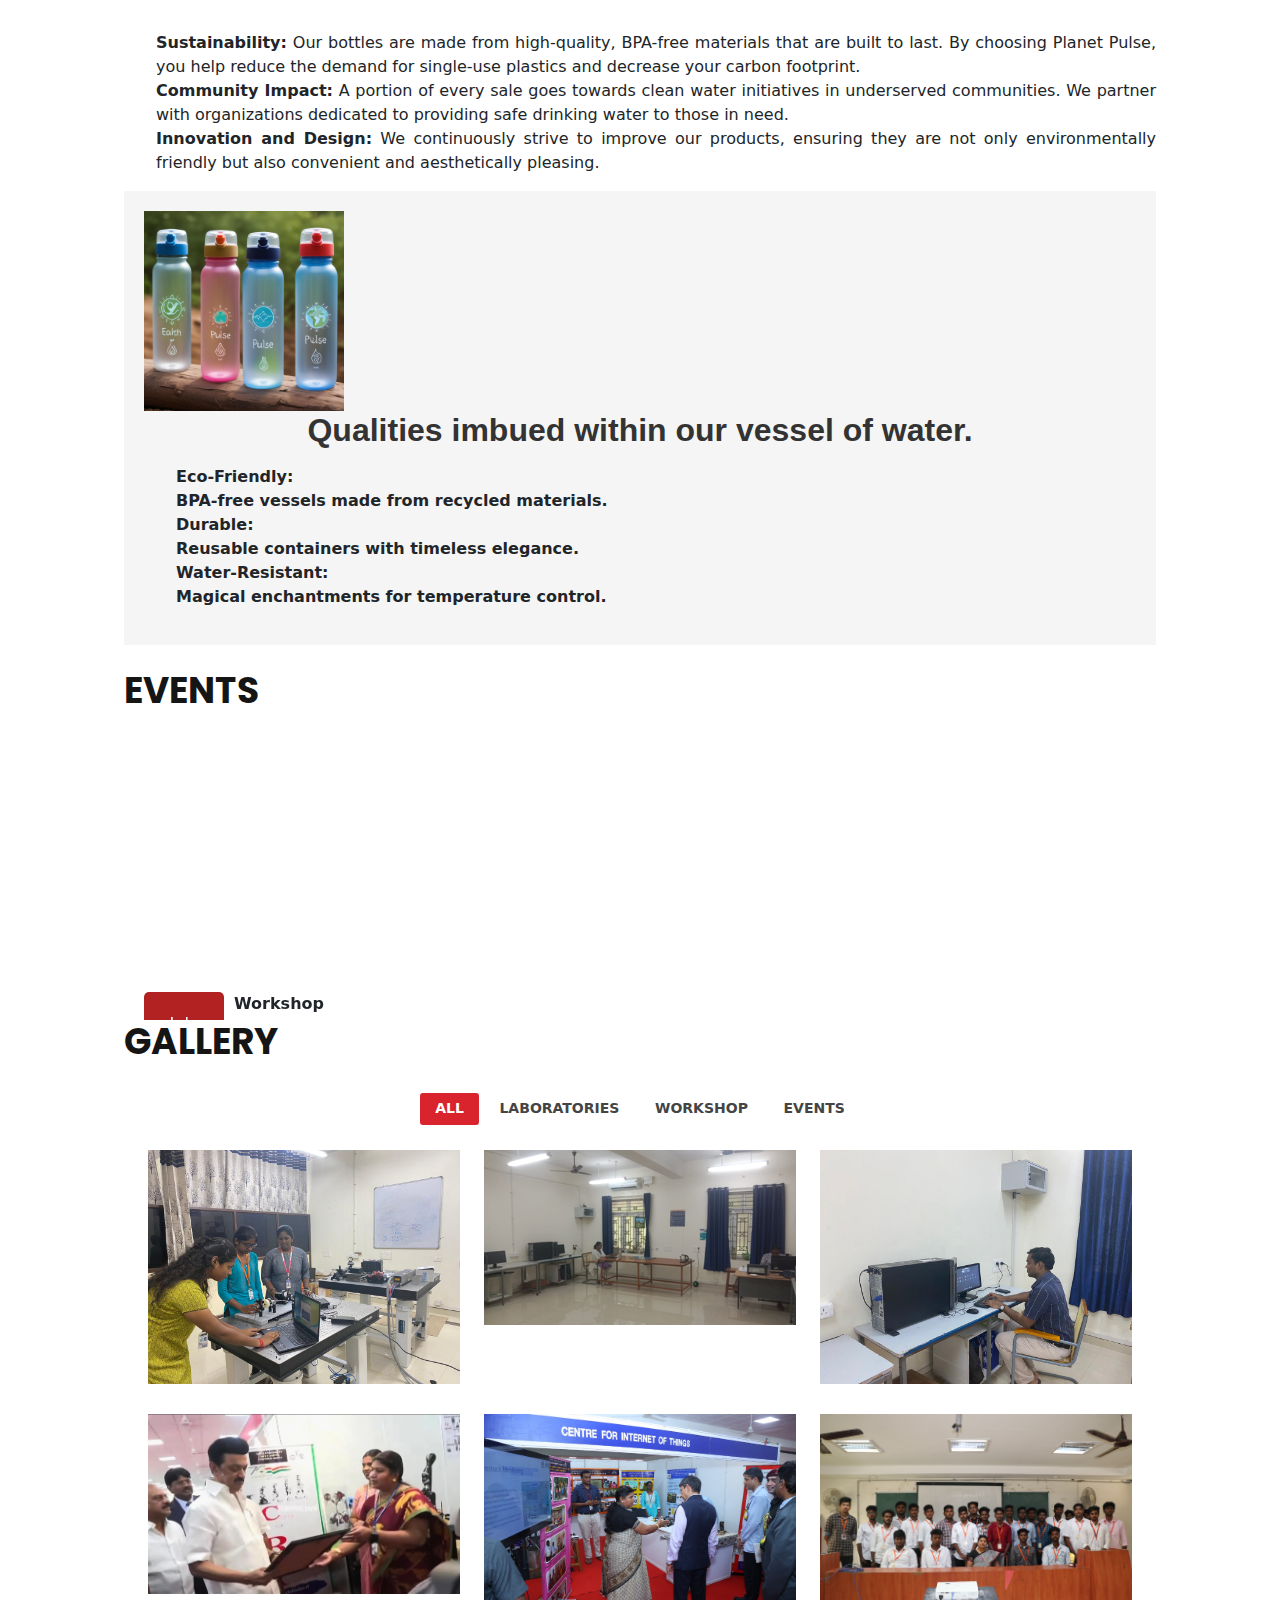
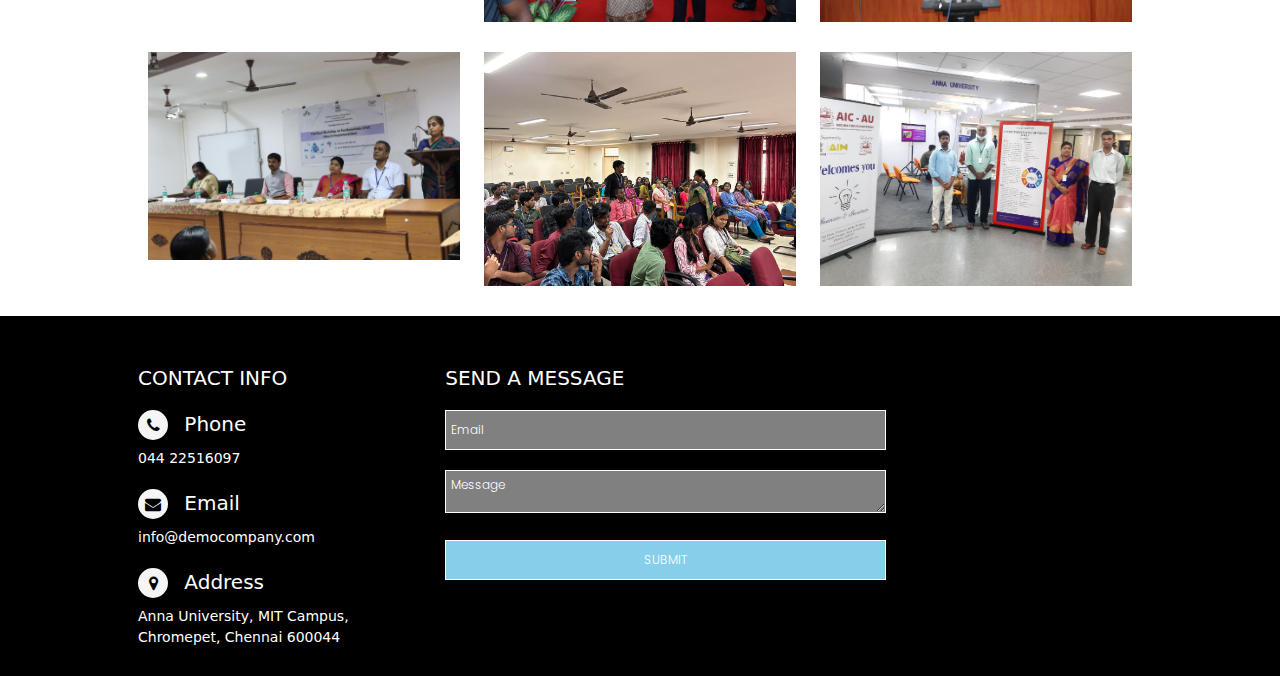
==== commit 32ceef06: "Update index.html" ====
--- a/index.html
+++ b/index.html
@@ -174,8 +174,9 @@
 		   
               <!----------Director message-->
               <div class="bottle-message">
-                <img src="assets/img/waterbottles/homepage.jpeg" alt="waterbottle Image" class="bottle-image">
+              
                 <div class="message-content">
+			  <img src="assets/img/waterbottles/homepage.jpeg" alt="waterbottle Image" class="bottle-image">
                   <h1><b>Qualities imbued within our vessel of water.</h1>
 			<p>
                   <div class="features">
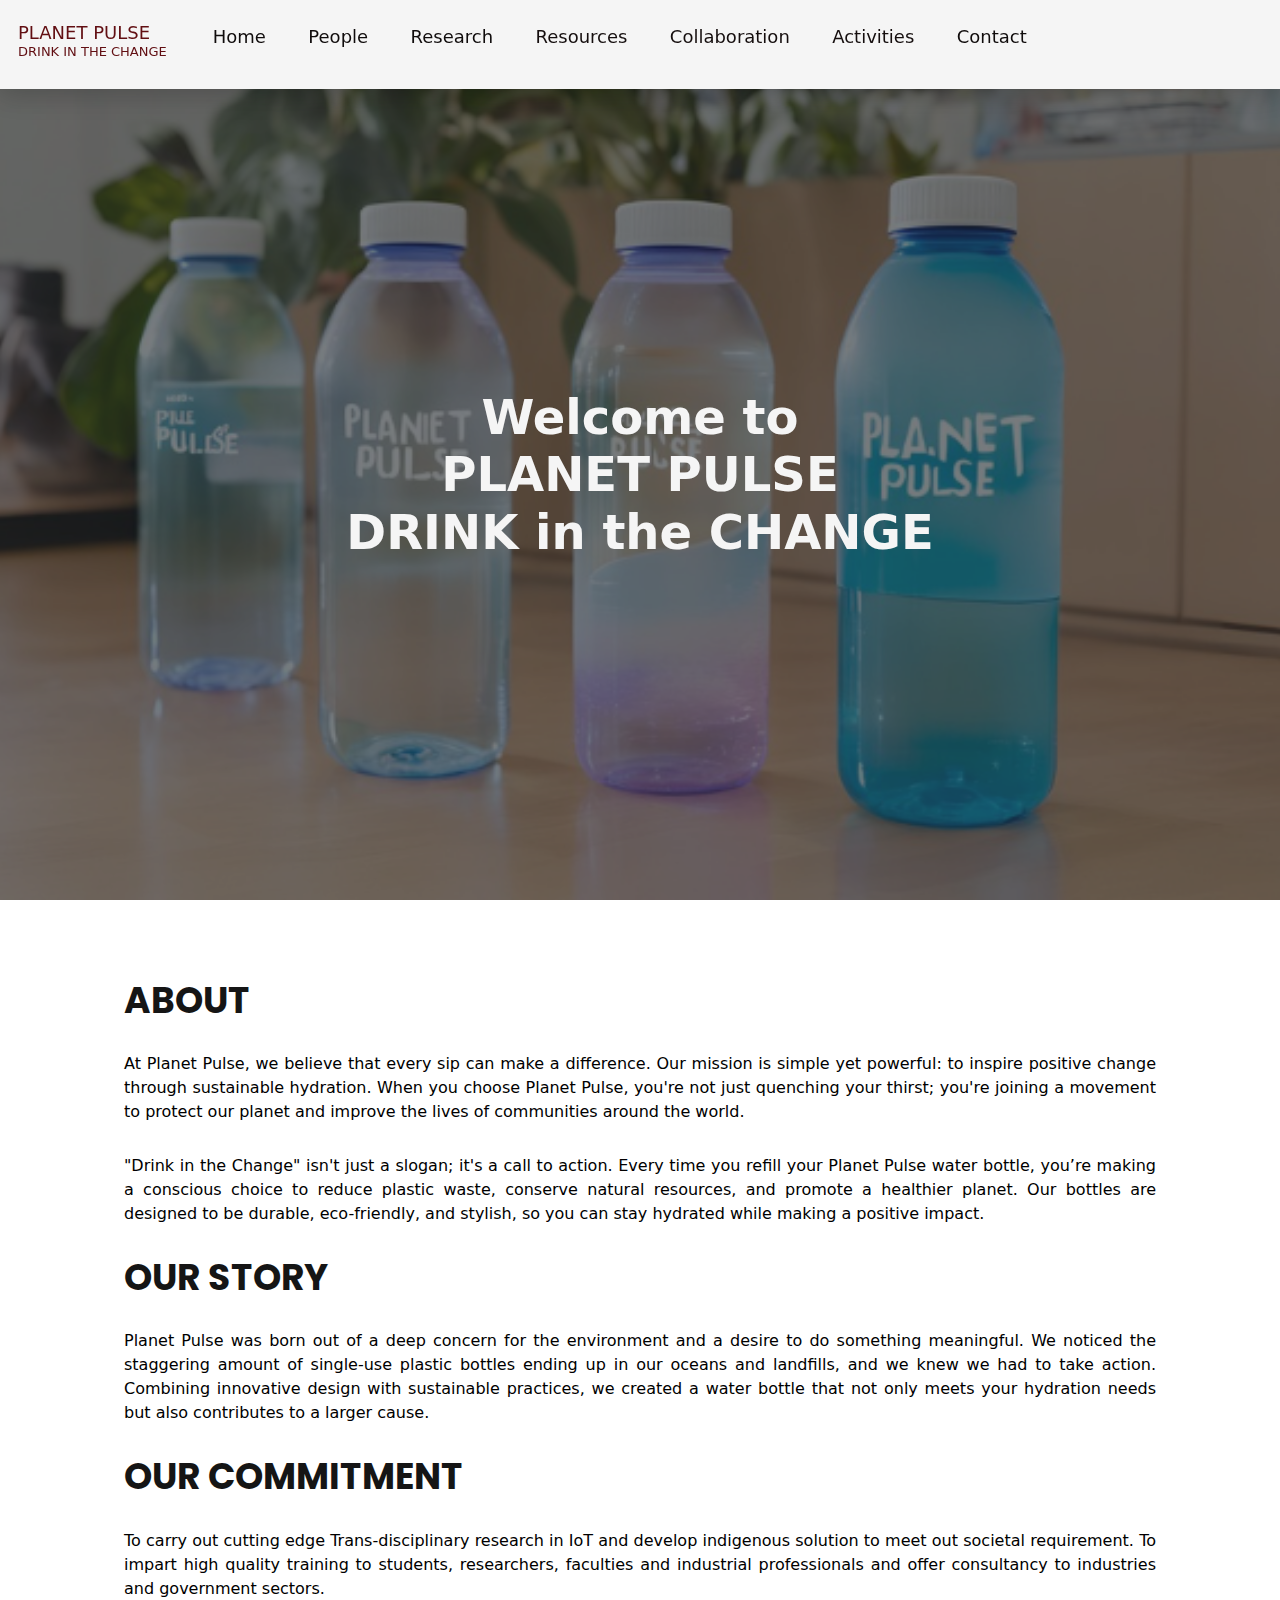
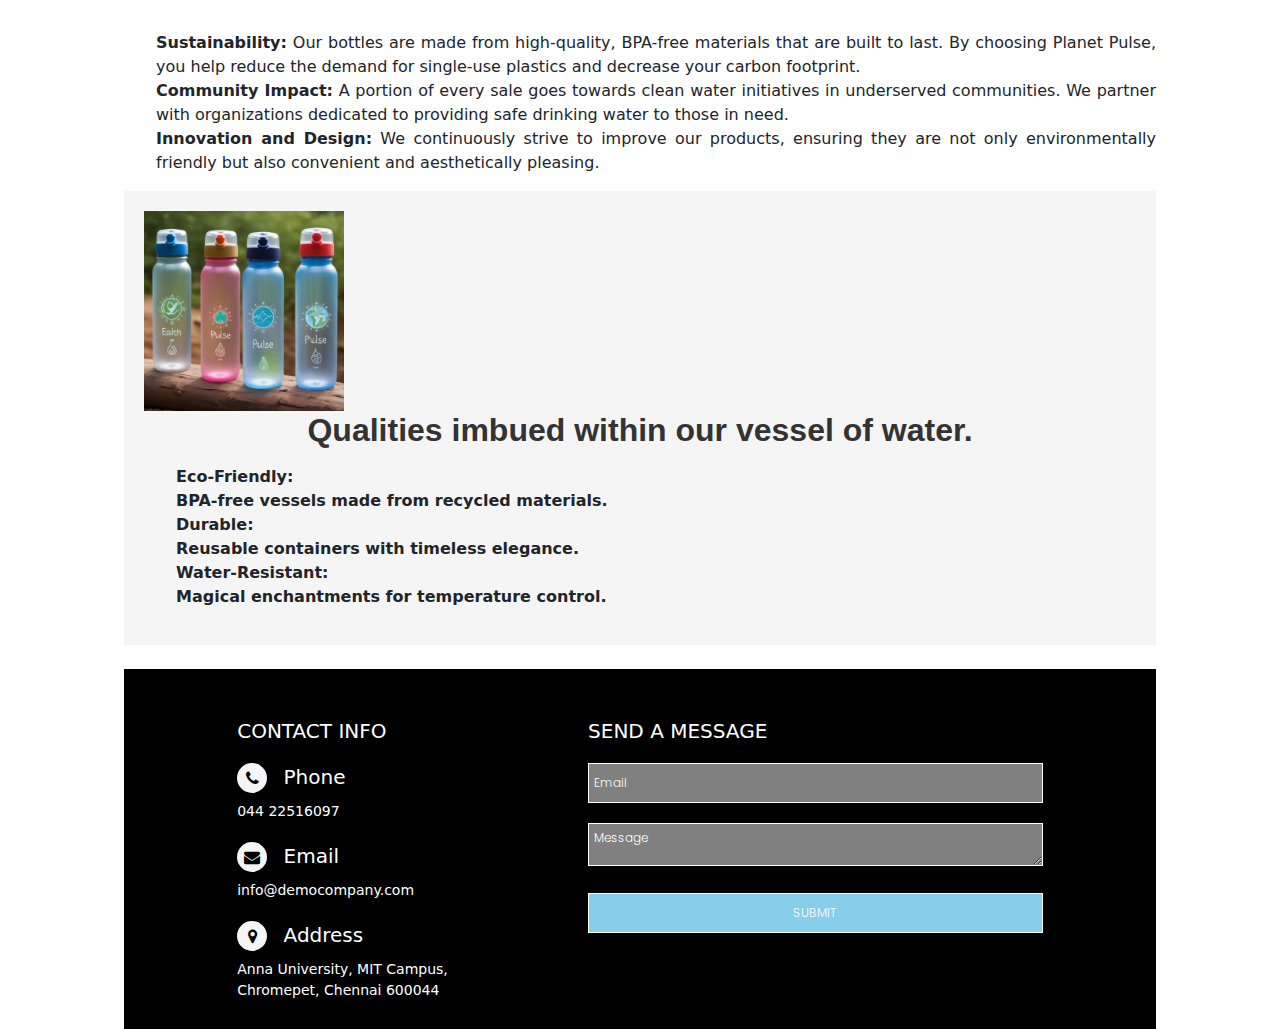
==== commit 8c4233fc: "Update index.html" ====
--- a/index.html
+++ b/index.html
@@ -199,252 +199,7 @@
             <!--------end of director message-->
 		    </div>
 <!--events-->
-		    <div id="event">
-<div id="events" class="events" >
-                      <h3 class="heading">Events</h3>
-                      <marquee direction="up" behavior="scroll" scrollamount="5" style="height:300px;
-                      overflow-y: auto;">
-                        <div class="event-list">
-                          <div class="event-date">
-                            <p>July</p>
-                            <h4>10</h4>
-                          </div>
-                          <div class="event-content">
-                            <p>Workshop</p>
-                            <h3><a href="#" text-align="left">Design Process and Practices</a></h3>
-          
-                          </div>
-                        </div>
-                        <div class="event-list">
-                          <div class="event-date">
-                            <p>July</p>
-                            <h4>07</h4>
-                          </div>
-                          <div class="event-content">
-                            <p>Workshop</p>
-                            <h3><a href="#" text-align="left">Contemporary Works </a></h3>
-          
-                          </div>
-                        </div>
-                        <div class="event-list">
-                          <div class="event-date">
-                            <p>July</p>
-                            <h4>07</h4>
-                          </div>
-                          <div class="event-content">
-                            <p>Workshop</p>
-                            <h3><a href="#" text-align="left">Neuroactive  thinking</a></h3>
-                          </div>
-                        </div>
-                        <div class="event-list">
-                          <div class="event-date">
-                            <p>July</p>
-                            <h4>03</h4>
-                          </div>
-                          <div class="event-content">
-                            <p>International Conference by MIT</p>
-                            <h3><a href="#" text-align="left">IOT Cnference</a>
-                            </h3>
-                          </div>
-                        </div>
-                      </marquee>
-                    </div>
-          
-                  </div>
-		    </div>
-              <!---------- Notice Board, Recent Event HTML Ends --------->
-          <script src="assets/vendor/purecounter/purecounter_vanilla.js"></script>
-            <script src="assets/vendor/aos/aos.js"></script>
-            <script src="assets/vendor/bootstrap/js/bootstrap.bundle.min.js"></script>
-            <script src="assets/vendor/glightbox/js/glightbox.min.js"></script>
-            <script src="assets/vendor/isotope-layout/isotope.pkgd.min.js"></script>
-            <script src="assets/vendor/swiper/swiper-bundle.min.js"></script>
-            <script src="assets/vendor/php-email-form/validate.js"></script>
-          
-            <script>
-              const headerContent = document.getElementById('header-content');
-              fetch('partials/header.html')
-                .then(response => response.text())
-                .then(data => {
-                  headerContent.innerHTML = data;
-                });
-              const footerContent = document.getElementById('footer-content');
-              fetch('partials/footer.html')
-                .then(response => response.text())
-                .then(data => {
-                  footerContent.innerHTML = data;
-                });
-          
-            </script>  
-            </div>
-            <!-- events -->
-<!-- ======= Portfolio Section ======= -->
-		    <div id="gallery">
-<div id="portfolio" class="portfolio">
-  <div class="section-title">
-    <h3 style="margin-top:20px;" class="heading">GALLERY</h3>
-  </div>
-
-    <div class="container" data-aos="fade-up" style="justify-content: center;margin-top:30px">
-      
-     
-      <div class="row" data-aos="fade-up" data-aos-delay="100">
-        <div class="col-lg-12 d-flex justify-content-center">
-          <ul id="portfolio-flters">
-            <li data-filter="*" class="filter-active">All</li>
-            <li data-filter=".filter-award">Laboratories</li>
-            <li data-filter=".filter-workshop">Workshop</li>
-            <li data-filter=".filter-social">Events</li>
-          </ul>
-        </div>
-      </div>
-
-      <div class="row portfolio-container" data-aos="fade-up" data-aos-delay="200">
-
-        <div class="col-lg-4 col-md-6 portfolio-item filter-award">
-          <div class="portfolio-wrap">
-            <img src="assets/img/gallery/facilities/Laboratories-20240314T124019Z-001/1a.Opto electronics lab.jpeg" class="img-fluid" alt="">
-            <div class="portfolio-info">
-              <h4>Opto electronics lab</h4>
-              <p>Lab</p>
-              <div class="portfolio-links">
-                <a href="assets/img/gallery/facilities/Laboratories-20240314T124019Z-001/1a.Opto electronics lab.jpeg" data-gallery="portfolioGallery" class="portfolio-lightbox"
-                  title="Award 1"><i class="bx bx-plus"></i></a>
-
-              </div>
-            </div>
-          </div>
-        </div>
-
-        <div class="col-lg-4 col-md-6 portfolio-item filter-social">
-          <div class="portfolio-wrap">
-            <img src="assets/img/gallery/facilities/Laboratories-20240314T124019Z-001/4.Embedded and clod enablement lab.png" class="img-fluid" alt="">
-            <div class="portfolio-info">
-              <h4>Embedded Lab</h4>
-              <p>Clod Enablement</p>
-              <div class="portfolio-links">
-                <a href="assets/img/gallery/facilities/Laboratories-20240314T124019Z-001/4.Embedded and clod enablement lab.png" data-gallery="portfolioGallery"
-                  class="portfolio-lightbox" title="Music"><i class="bx bx-plus"></i></a>
-
-              </div>
-            </div>
-          </div>
-        </div>
-
-        <div class="col-lg-4 col-md-6 portfolio-item filter-award">
-          <div class="portfolio-wrap">
-            <img src="assets/img/gallery/facilities/Laboratories-20240314T124019Z-001/4.Embedded and IoT LAB.jpeg" class= "img-fluid" alt="">
-            <div class="portfolio-info">
-              <h4>Embedded IoT</h4>
-              <p>IoT lab</p>
-              <div class="portfolio-links">
-                <a href="assets/img/gallery/facilities/Laboratories-20240314T124019Z-001/4.Embedded and IoT LAB.jpeg" data-gallery="portfolioGallery" class="portfolio-lightbox"
-                  title="Awards 2"><i class="bx bx-plus"></i></a>
-
-              </div>
-            </div>
-          </div>
-        </div>
-
-        <div class="col-lg-4 col-md-6 portfolio-item filter-workshop">
-          <div class="portfolio-wrap">
-            <img src="assets/img/gallery/events/CM VISIT-20240314T123429Z-001/1.jpg" class="img-fluid" alt="">
-            <div class="portfolio-info">
-              <h4>CM visit</h4>
-              <p>Events</p>
-              <div class="portfolio-links">
-                <a href="assets/img/gallery/events/CM VISIT-20240314T123429Z-001/1.jpg" data-gallery="portfolioGallery" class="portfolio-lightbox"
-                  title="Mural Workshop"><i class="bx bx-plus"></i></a>
-
-              </div>
-            </div>
-          </div>
-        </div>
-
-        <div class="col-lg-4 col-md-6 portfolio-item filter-social">
-          <div class="portfolio-wrap">
-            <img src="assets/img/gallery/events/GOV VISIT-20240314T123435Z-001/2.jpeg" class="img-fluid" alt="">
-            <div class="portfolio-info">
-              <h4>Governer Visit</h4>
-              <p>Events</p>
-              <div class="portfolio-links">
-                <a href="assets/img/gallery/events/GOV VISIT-20240314T123435Z-001/2.jpeg"
-                  class="portfolio-lightbox" title="Dancing"><i class="bx bx-plus"></i></a>
-
-              </div>
-            </div>
-          </div>
-        </div>
-
-        <div class="col-lg-4 col-md-6 portfolio-item filter-award">
-          <div class="portfolio-wrap">
-            <img src="assets/img/gallery/Conference_workshop/1. auto meet/4.jpeg" class="img-fluid" alt="">
-            <div class="portfolio-info">
-              <h4>Auto Meet</h4>
-              <p>Conference</p>
-              <div class="portfolio-links">
-                <a href="assets/img/gallery/Conference_workshop/1. auto meet/4.jpeg" data-gallery="portfolioGallery" class="portfolio-lightbox"
-                  title="Award 3"><i class="bx bx-plus"></i></a>
-
-              </div>
-            </div>
-          </div>
-        </div>
-
-        <div class="col-lg-4 col-md-6 portfolio-item filter-social">
-          <div class="portfolio-wrap">
-            <img src="assets/img/gallery/Conference_workshop/2. 2 days wrkshp/2.jpeg" class="img-fluid" alt="">
-            <div class="portfolio-info">
-              <h4>Two Day Workshop</h4>
-              <p>Workshop</p>
-              <div class="portfolio-links">
-                <a href="assets/img/gallery/Conference_workshop/2. 2 days wrkshp/2.jpeg" data-gallery="portfolioGallery" class="portfolio-lightbox"
-                  title="Painting"><i class="bx bx-plus"></i></a>
-
-              </div>
-            </div>
-          </div>
-        </div>
-
-        <div class="col-lg-4 col-md-6 portfolio-item filter-workshop">
-          <div class="portfolio-wrap">
-            <img src="assets/img/gallery/Conference_workshop/4. sUMMER INTERN/WhatsApp Image 2023-08-06 at 6.33.55 PM.jpeg" class="img-fluid" alt="">
-            <div class="portfolio-info">
-              <h4>Summer Intern</h4>
-              <p>Workshop</p>
-              <div class="portfolio-links">
-                <a href="assets/img/gallery/Conference_workshop/4. sUMMER INTERN/WhatsApp Image 2023-08-06 at 6.33.55 PM.jpeg" data-gallery="portfolioGallery" class="portfolio-lightbox"
-                  title="Skeching Workshop"><i class="bx bx-plus"></i></a>
-
-              </div>
-            </div>
-          </div>
-        </div>
-
-        <div class="col-lg-4 col-md-6 portfolio-item filter-workshop">
-          <div class="portfolio-wrap">
-            <img src="assets/img/gallery/events/1-20240314T123422Z-001/10.jpeg" class="img-fluid" alt="">
-            <div class="portfolio-info">
-              <h4>Workshop</h4>
-              <p>Event</p>
-              <div class="portfolio-links">
-                <a href="assets/img/gallery/events/1-20240314T123422Z-001/10.jpeg" data-gallery="portfolioGallery" class="portfolio-lightbox"
-                  title="Light Workshop"><i class="bx bx-plus"></i></a>
-
-              </div>
-            </div>
-          </div>
-        </div>
-
-        
-     
-      </div>
-
-    </div>
-  </div>
-		    </div>
-</section>
-  <!-- End Portfolio Section -->
+		   
   <!--------------------------start of footer----------------------------->
 	    <div id="contact us">
   <footer id="footer" >
@@ -469,10 +224,10 @@
 					<input type="submit" value="SUBMIT" class="contact-in-btn">
 				</form>
 			</div>
-			<div class="contact-in" style="height: min-content;">
+		<!------<div class="contact-in" style="height: min-content;">
 				<iframe src="https://www.google.com/maps/embed?pb=!1m18!1m12!1m3!1d3888.3651533645407!2d80.1373514235886!3d12.948470315387988!2m3!1f0!2f0!3f0!3m2!1i1024!2i768!4f13.1!3m3!1m2!1s0x3a525f0039d4c82b%3A0xd0e750c61ecae6ac!2sIoT%20Building!5e0!3m2!1sen!2sin!4v1710522442092!5m2!1sen!2sin" width="400" height="300" style="border:0;" allowfullscreen="" loading="lazy" referrerpolicy="no-referrer-when-downgrade"></iframe>
 			</div>
-		</div>
+		</div>----->
    
 
   </footer>
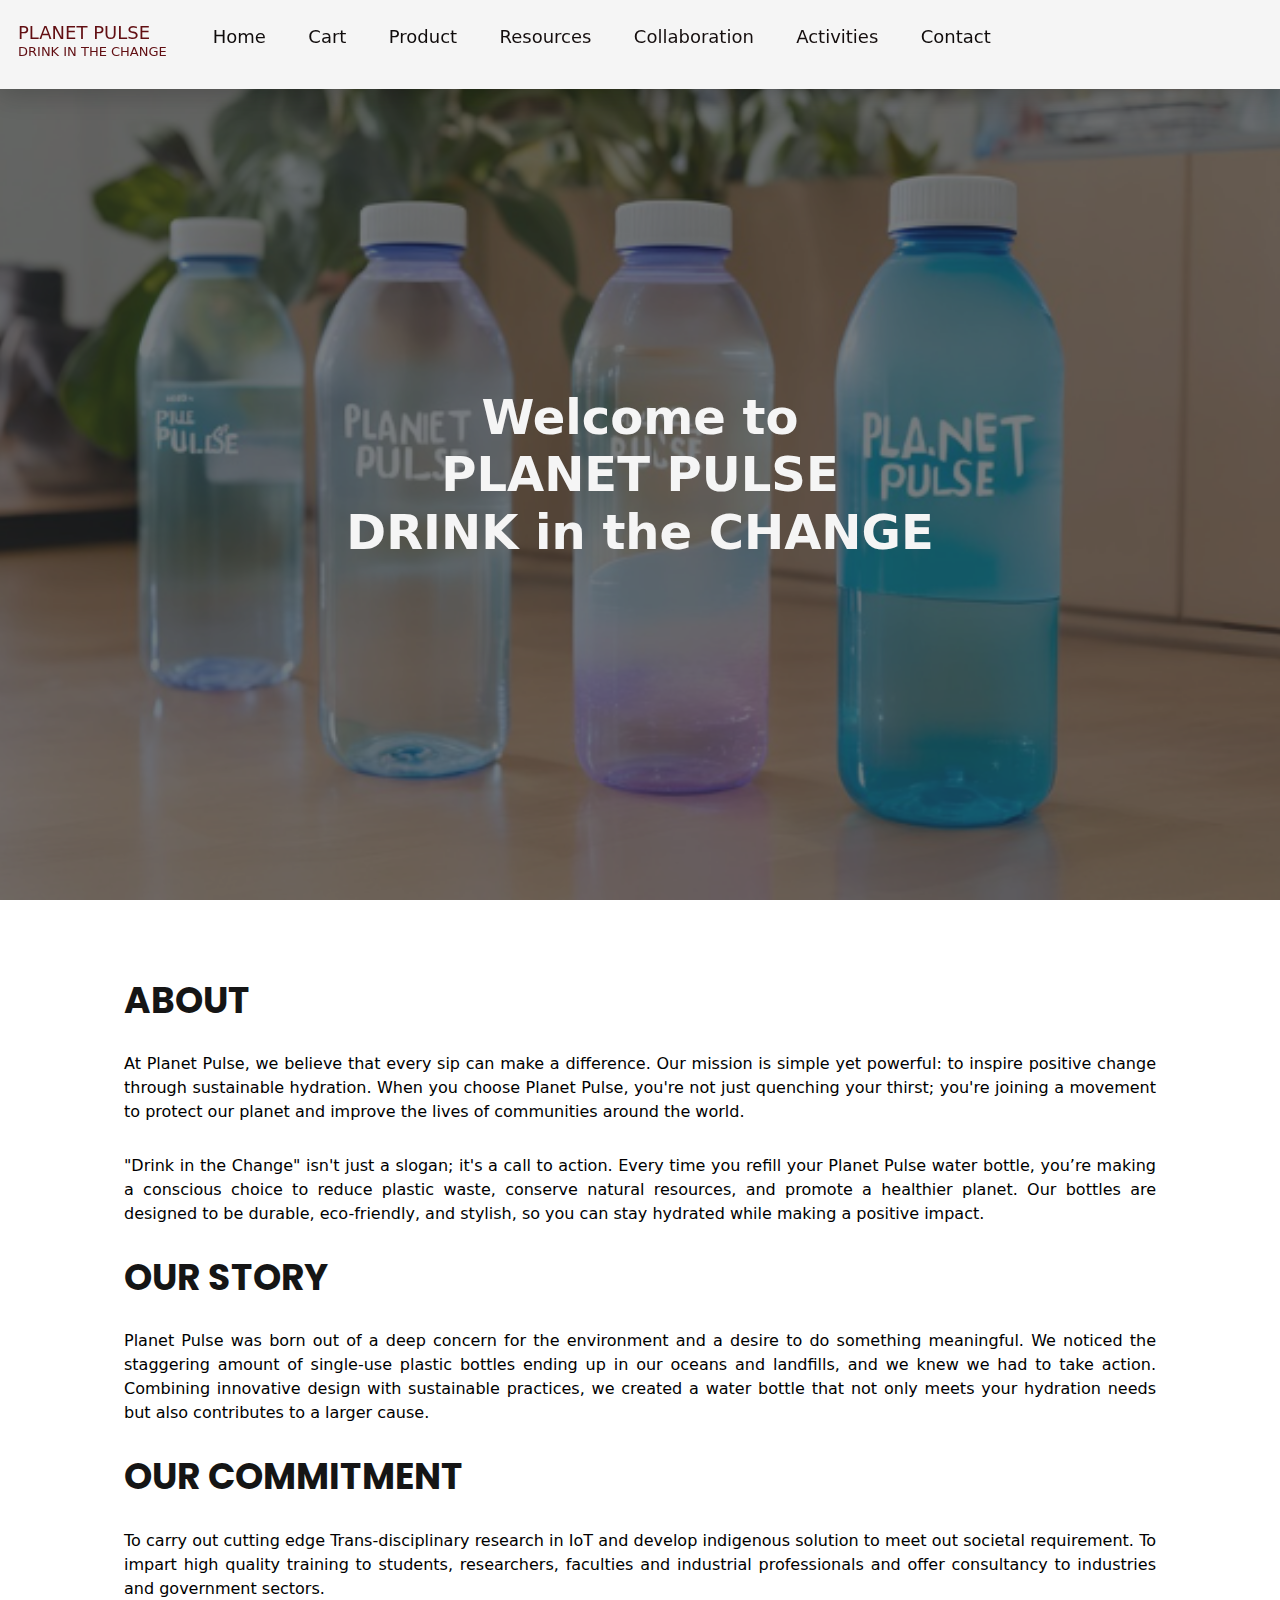
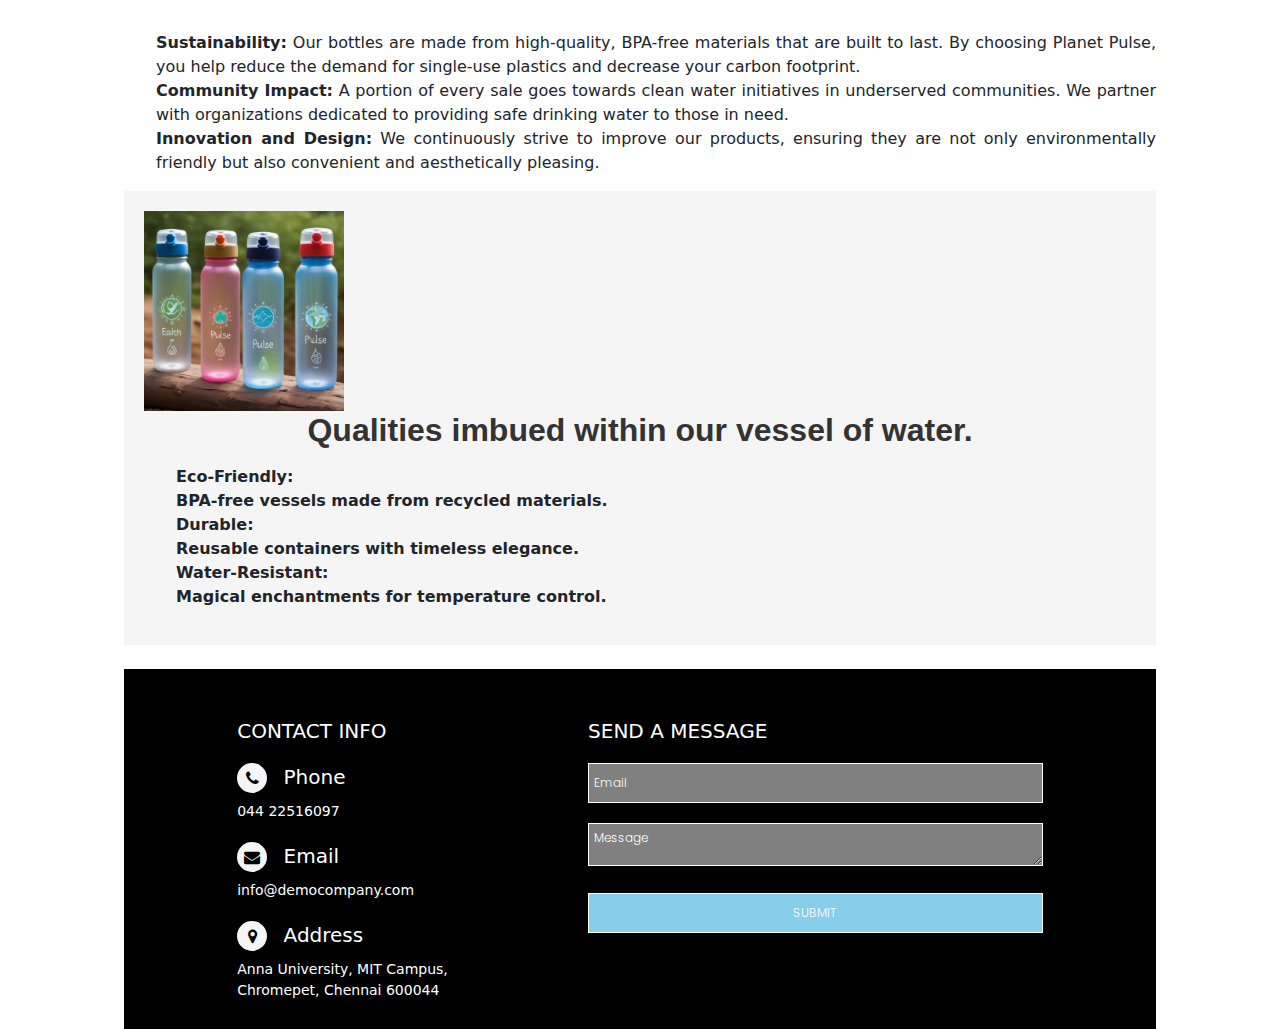
==== commit 3f6ce2a9: "Update index.html" ====
--- a/index.html
+++ b/index.html
@@ -44,33 +44,12 @@
           <div class="menu">
             <li class="services">
               <a href="index.html" target="_parent">Home</a>
-              <ul class="dropdown">
-                <li><a href="index.html#mission vision">Mission,Vission </a></li>
-                <li><a href="index.html#director message">Director's message</a></li>
-                <li><a href="index.html#new events">News/Events</a></li>
-                <li><a href="index.html#gallery">Gallery</a></li>
-                <li><a href="index.html#contact us">Contact us</a></li>
-              </ul>
-            </li>
-            <li class="services">
-              <a href="member.html">People</a>
-
-              <ul class="dropdown">
-                <li><a href="member.html#pro staff" target="_parent">Project Staff</a></li>
-                <li><a href="member.html#support" target="_parent">Supportive Staff</a></li>
-                <li><a href="member.html#club" target="_parent">Club Coordinators</a></li>
-                <li><a href="member.html#admin staff" target="_parent">Admin staff</a></li>
-              </ul>
-            </li>
-            <li class="services">
-              <a href="research.html" target="_parent">Research</a>
-
-              <ul class="dropdown">
-                <li><a href="research.html#focus">Focus Area </a></li>
-                <li><a href="research.html#curr">Current Projects</a></li>
-                <li><a href="research.html#compl">Completed Projects</a></li>
-                <li><a href="research.html#out">Outcoes</a></li>
-              </ul>
+            </li>
+            <li class="services">
+              <a href="addtocart.html">Cart</a>
+            </li>
+            <li class="services">
+              <a href="product.html" target="_parent">Product</a>
             </li>
             <li class="services">
               <a>Resources</a>
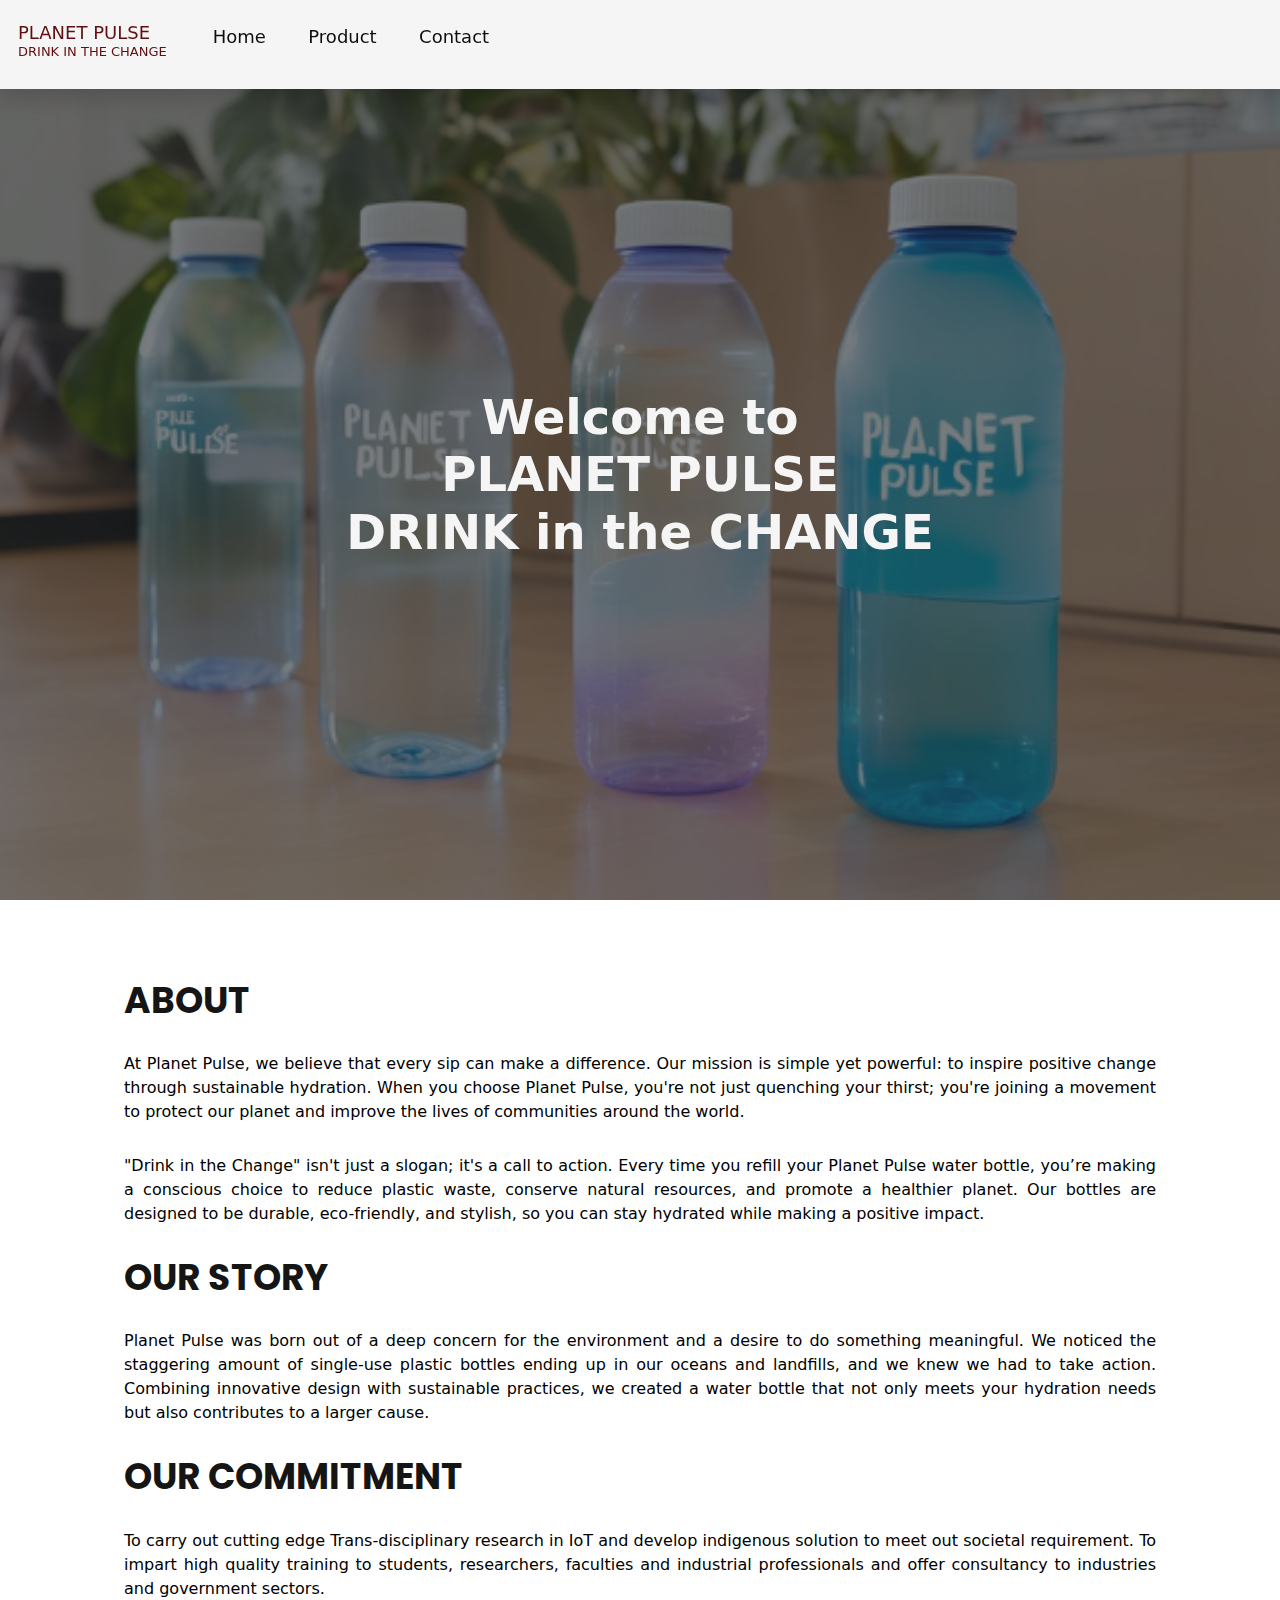
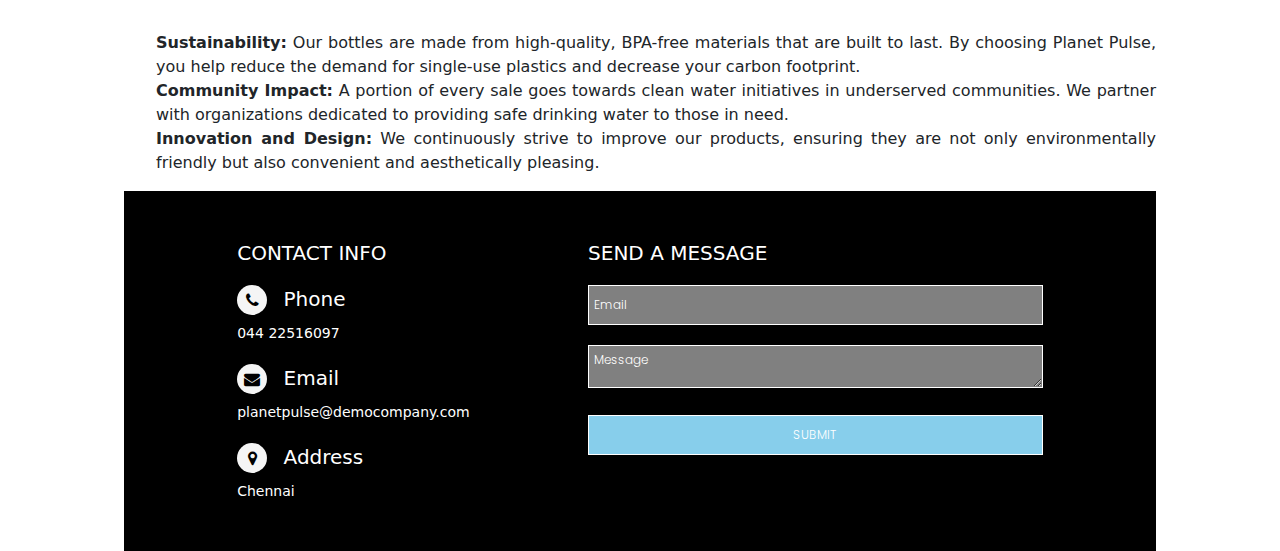
==== commit 0b3b4435: "Update index.html" ====
--- a/index.html
+++ b/index.html
@@ -45,33 +45,9 @@
             <li class="services">
               <a href="index.html" target="_parent">Home</a>
             </li>
-            <li class="services">
-              <a href="addtocart.html">Cart</a>
-            </li>
+            
             <li class="services">
               <a href="product.html" target="_parent">Product</a>
-            </li>
-            <li class="services">
-              <a>Resources</a>
-              <ul class="dropdown">
-                <li><a href="resourses_facilities.html" >Facilities</a></li>
-                <li><a href="resourses_tools">Tools</a></li>
-              </ul>
-            </li>
-		  
-            <li class="services">
-              <a>Collaboration</a>
-              <ul class="dropdown">
-                <li><a href="collaborations.html" target="_parent">MoUs </a></li>
-              </ul>
-            </li>
-            <li class="services">
-              <a>Activities</a>
-              <ul class="dropdown">
-                <li><a href="Index_OR.html">Outreach</a></li>
-                <li><a href="Index_WS.html">Workshops/Conferences</a></li>
-                <li><a href="Index_FDP.html">FDP's/Seminars</a></li>
-              </ul>
             </li>
             <li class="services">
               <a href="contact.html" target="_parent">Contact</a>
@@ -151,7 +127,7 @@
           </div>  
 	</div>
 		   
-              <!----------Director message-->
+              <!----------Director message
               <div class="bottle-message">
               
                 <div class="message-content">
@@ -175,7 +151,7 @@
 		</p>
                 </div>
                 </div>
-            <!--------end of director message-->
+            ---end of director message-->
 		    </div>
 <!--events-->
 		   
@@ -188,10 +164,9 @@
 				<h2><i class="fa fa-phone" aria-hidden="true"></i> Phone</h2>
 				<p>044 22516097</p>
 				<h2><i class="fa fa-envelope" aria-hidden="true"></i> Email</h2>
-				<p>info@democompany.com</p>
+				<p>planetpulse@democompany.com</p>
 				<h2><i class="fa fa-map-marker" aria-hidden="true"></i> Address</h2>
-				<p>Anna University, MIT Campus,<br>
-          Chromepet, Chennai 600044</p>
+				<p> Chennai</p>
 		
 			</div>
 			<div class="contact-in" >
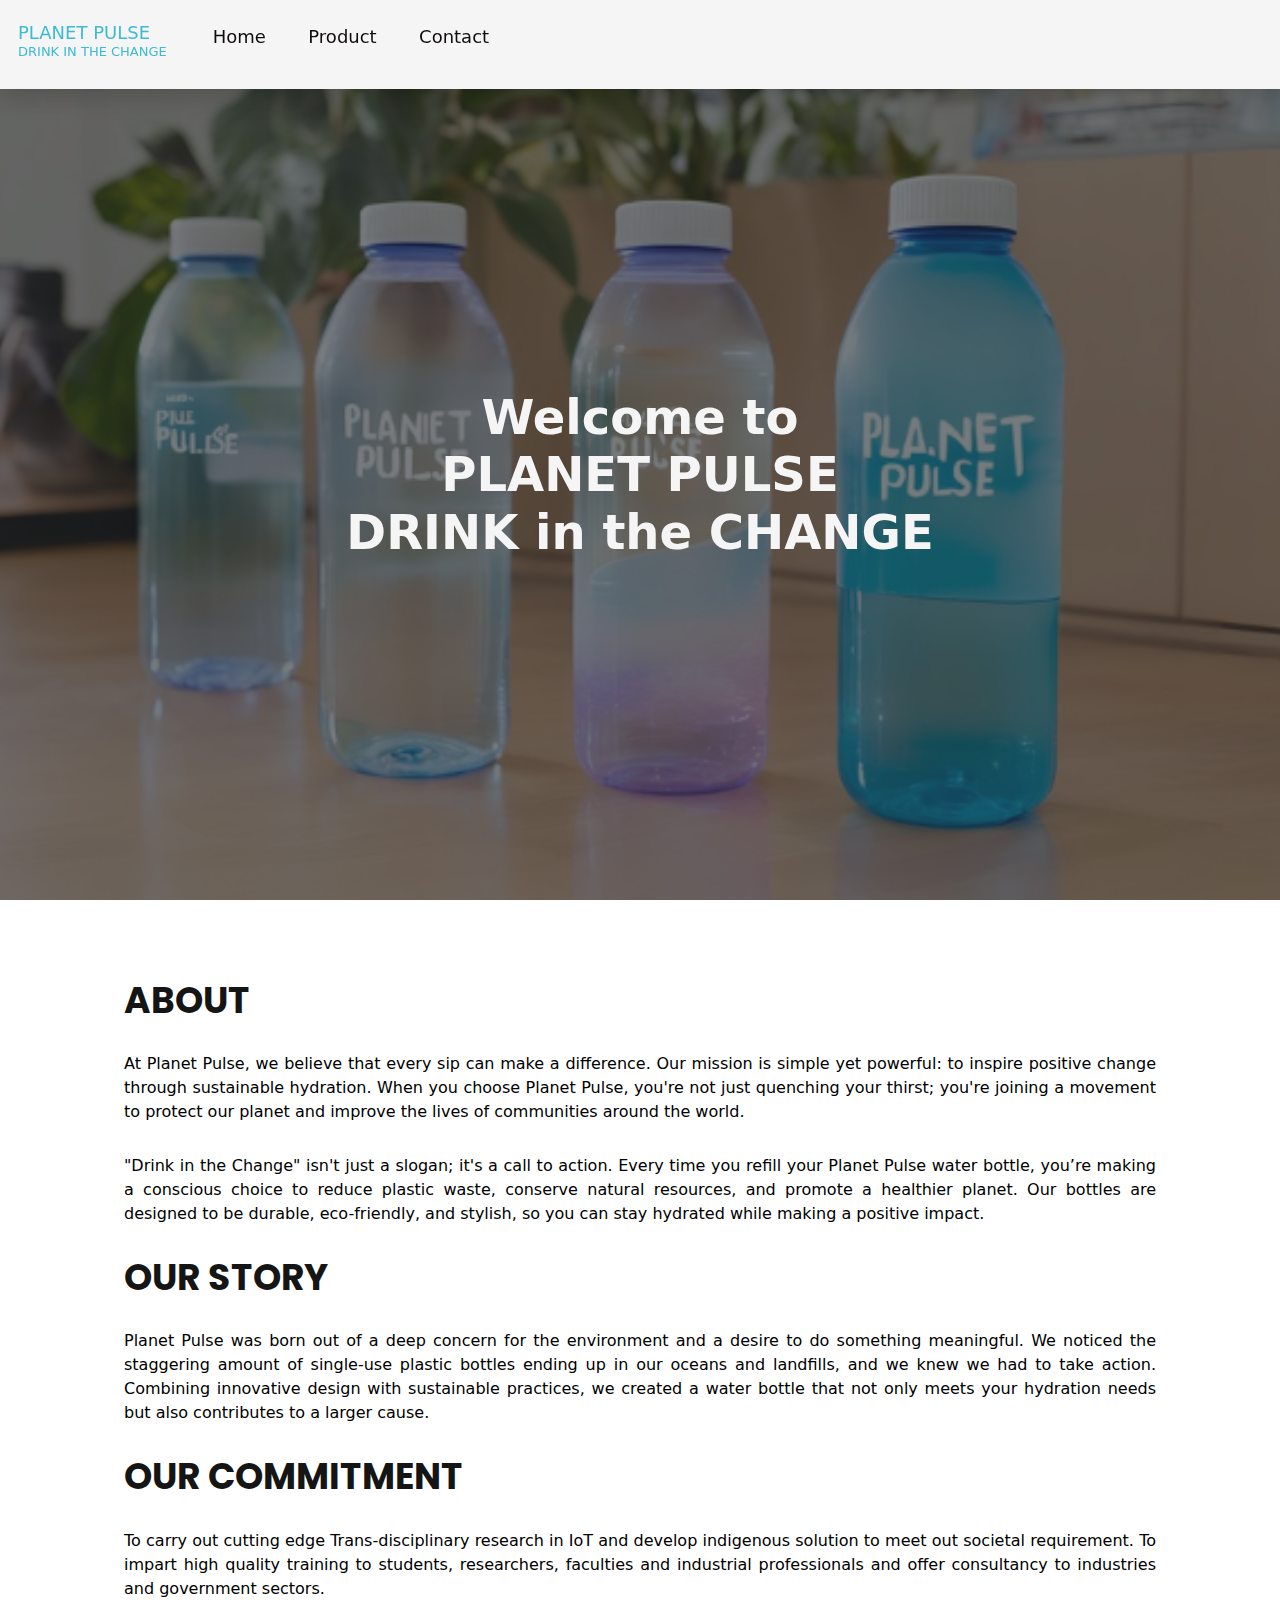
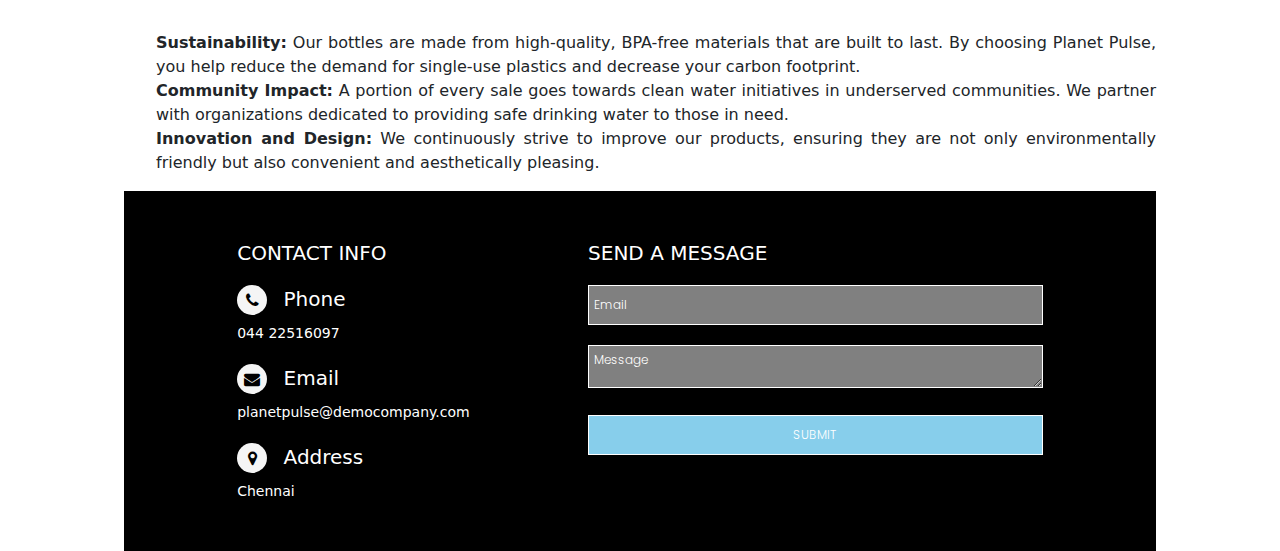
==== commit be8c2a8a: "Update index.html" ====
--- a/index.html
+++ b/index.html
@@ -33,7 +33,7 @@
       <div style="padding-top:0;">
       <nav class="navbar" >
       
-       <h1 class="logo" style="color: #610e12; font-size: 15px; margin-top: 0">
+       <h1 class="logo" style="color: #3dbbd4; font-size: 15px; margin-top: 0">
 		 
           <span class="title">PLANET PULSE</span>
           <span class="sub-title">DRINK IN THE CHANGE</span>
--- a/assets/css/stylenav.css
+++ b/assets/css/stylenav.css
@@ -51,7 +51,7 @@
 }
 
 .menu li > a:hover {
-  color: #d9232d;
+  color: #7bb2d1;
   transition: 0.3s ease;
 }
 
@@ -83,7 +83,7 @@
 }
 
 .dropdown li:hover {
-  color: #d9232d;
+  color: #7bb2d1;
   z-index: 1;
 }
 
@@ -147,7 +147,7 @@
   }
 
   .dropdown li:hover {
-    color: #d9232d;
+    color: #7bb2d1;
     z-index: 1;
   }
 }
@@ -206,7 +206,7 @@
 .portfolio #portfolio-flters li:hover,
 .portfolio #portfolio-flters li.filter-active {
   color: #fff;
-  background: #d9232d;
+  background: #7bb2d1;
 }
 
 .portfolio #portfolio-flters li:last-child {
@@ -319,11 +319,11 @@
   height: 12px;
   background-color: #fff;
   opacity: 1;
-  border: 1px solid #d9232d;
+  border: 1px solid #7bb2d1;
 }
 
 .portfolio-details .portfolio-details-slider .swiper-pagination .swiper-pagination-bullet-active {
-  background-color: #d9232d;
+  background-color: #7bb2d1;
 }
 
 .portfolio-details .portfolio-info {
@@ -833,11 +833,11 @@
   line-height: 1;
   color: #fff;
   animation-delay: 0.8s;
-  background: #d9232d;
+  background: #7bb2d1;
 }
 
 #hero .btn-get-started:hover {
-  background: #df3740;
+  background: #7bb2d1;
 }
 
 @media (max-width: 992px) {
--- a/assets/css/stylenav.css
+++ b/assets/css/stylenav.css
@@ -51,7 +51,7 @@
 }
 
 .menu li > a:hover {
-  color: #d9232d;
+  color: #7bb2d1;
   transition: 0.3s ease;
 }
 
@@ -83,7 +83,7 @@
 }
 
 .dropdown li:hover {
-  color: #d9232d;
+  color: #7bb2d1;
   z-index: 1;
 }
 
@@ -147,7 +147,7 @@
   }
 
   .dropdown li:hover {
-    color: #d9232d;
+    color: #7bb2d1;
     z-index: 1;
   }
 }
@@ -206,7 +206,7 @@
 .portfolio #portfolio-flters li:hover,
 .portfolio #portfolio-flters li.filter-active {
   color: #fff;
-  background: #d9232d;
+  background: #7bb2d1;
 }
 
 .portfolio #portfolio-flters li:last-child {
@@ -319,11 +319,11 @@
   height: 12px;
   background-color: #fff;
   opacity: 1;
-  border: 1px solid #d9232d;
+  border: 1px solid #7bb2d1;
 }
 
 .portfolio-details .portfolio-details-slider .swiper-pagination .swiper-pagination-bullet-active {
-  background-color: #d9232d;
+  background-color: #7bb2d1;
 }
 
 .portfolio-details .portfolio-info {
@@ -833,11 +833,11 @@
   line-height: 1;
   color: #fff;
   animation-delay: 0.8s;
-  background: #d9232d;
+  background: #7bb2d1;
 }
 
 #hero .btn-get-started:hover {
-  background: #df3740;
+  background: #7bb2d1;
 }
 
 @media (max-width: 992px) {
